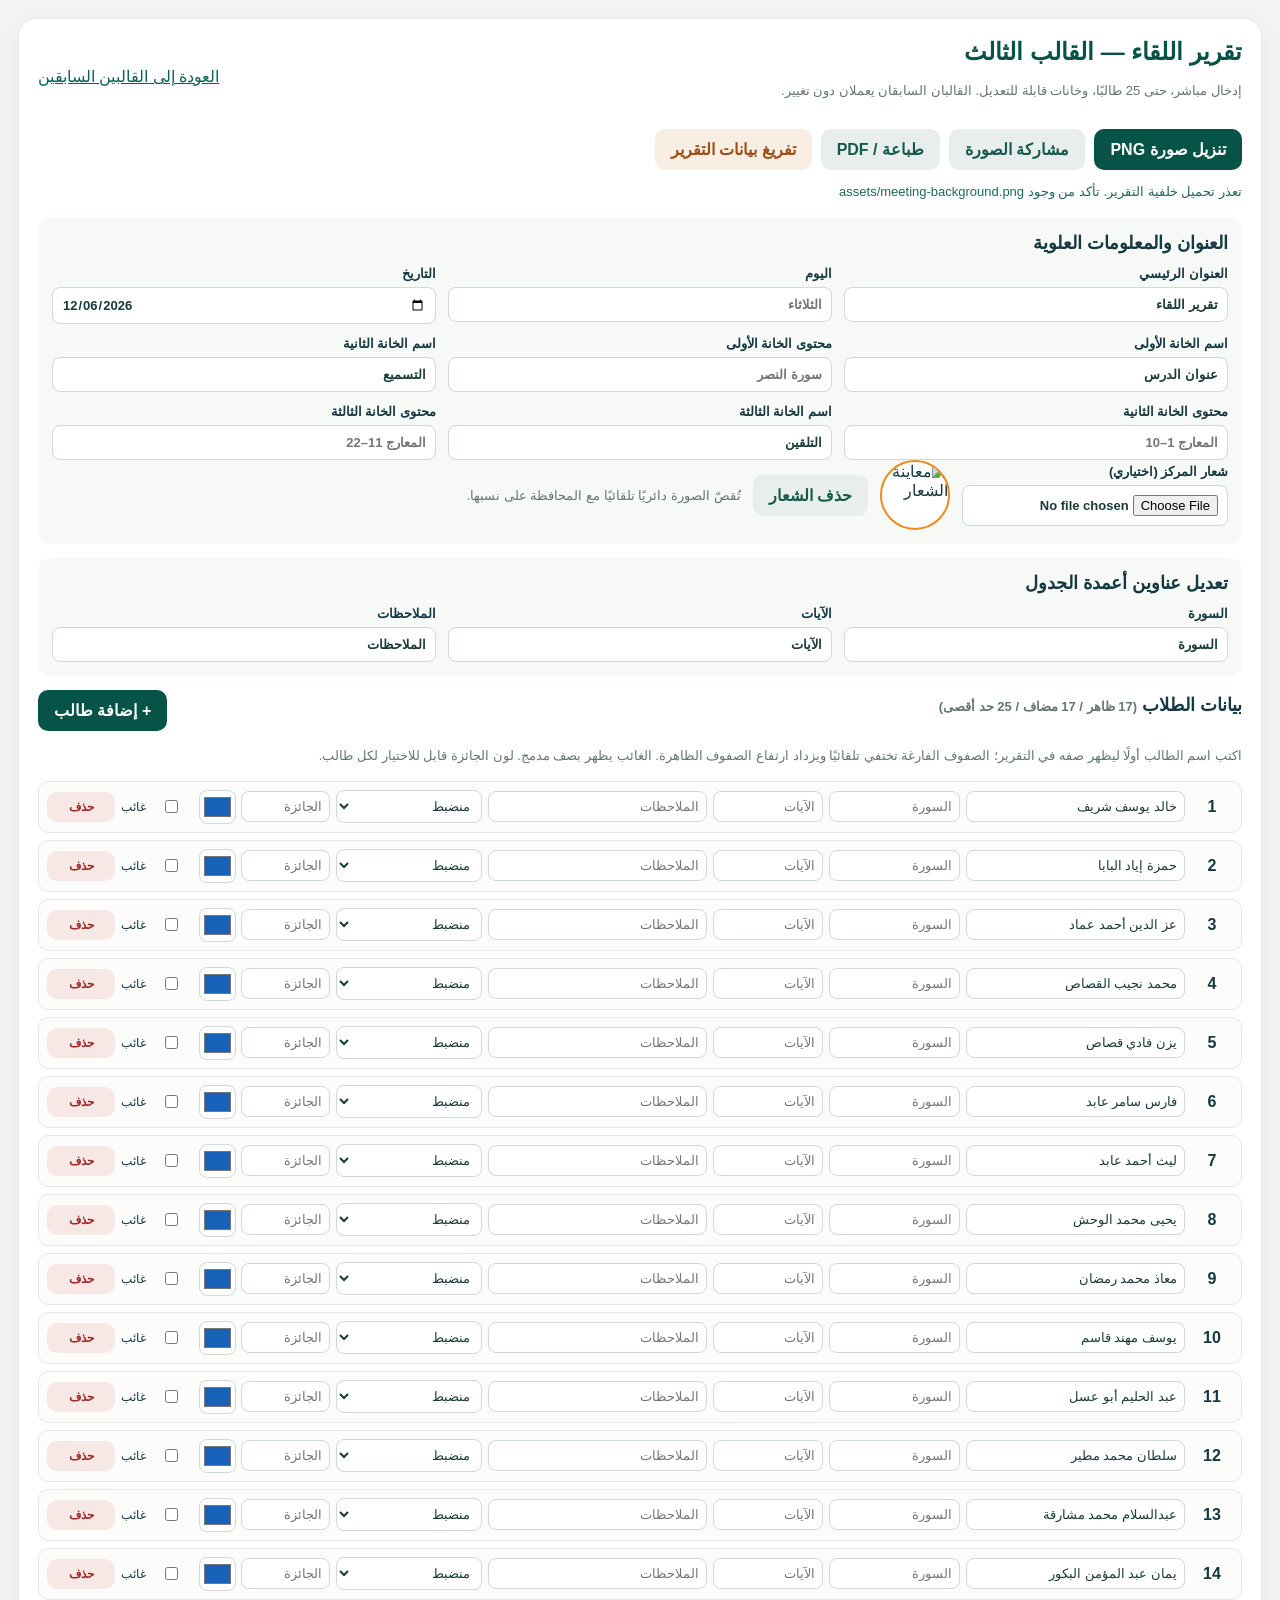
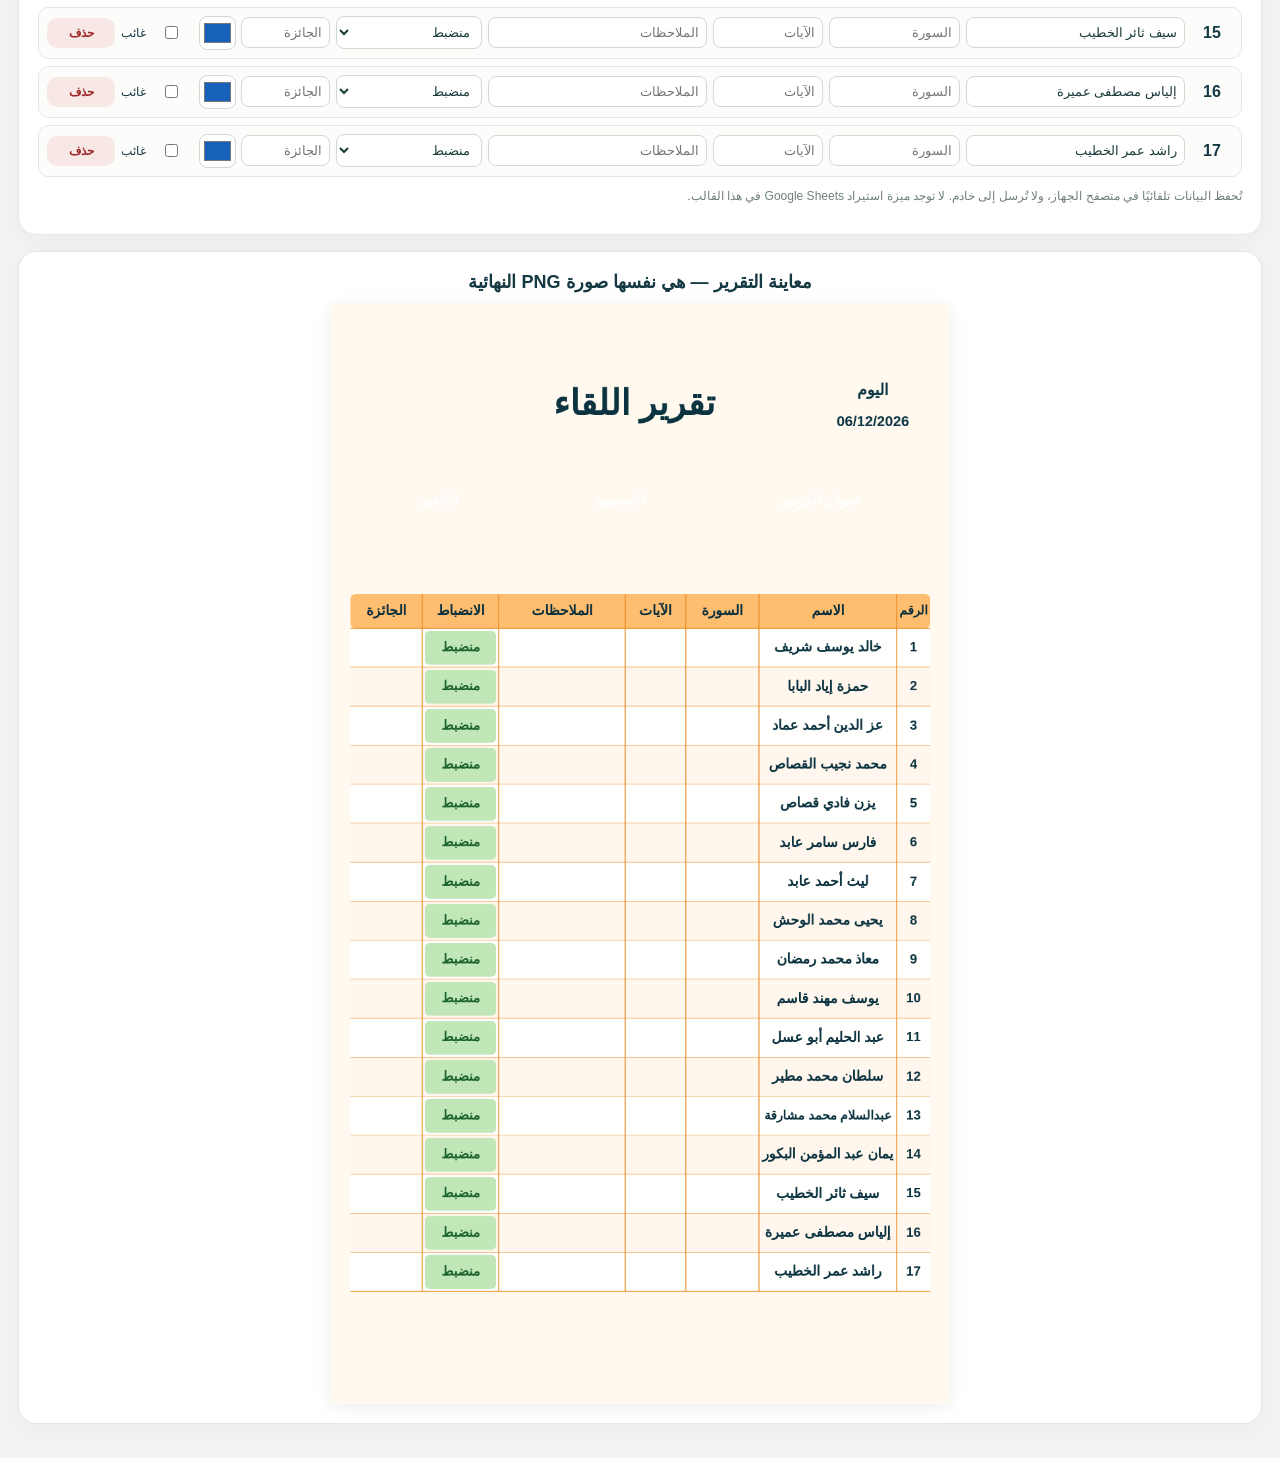
==== meeting.html @ 938201ce "Add files via upload" ====
<!doctype html>
<html lang="ar" dir="rtl">
<head>
<meta charset="utf-8">
<meta name="viewport" content="width=device-width,initial-scale=1">
<title>تقرير اللقاء — قالب شعبة الكرام البررة</title>
<style>
:root{--ink:#0c3541;--orange:#f78112;--soft:#fff7ed;--line:#e7ddcf}
*{box-sizing:border-box}body{margin:0;background:#f3f4f2;color:#153943;font-family:Tahoma,Arial,sans-serif}button,input,select{font:inherit}button{cursor:pointer;border:0;border-radius:10px;padding:11px 16px;background:#075347;color:white;font-weight:700}button.secondary{background:#e7eeeb;color:#15594c}button.warn{background:#f8eee4;color:#9c4e14}a{color:#086454}.shell{max-width:1320px;margin:auto;padding:18px}.panel{background:#fff;border:1px solid #e2e8e4;border-radius:18px;padding:19px;margin-bottom:16px;box-shadow:0 5px 25px #1833280a}.topline{display:flex;align-items:center;justify-content:space-between;gap:10px;flex-wrap:wrap}.topline h1{margin:0;color:#075347}.subtle{color:#63766f;font-size:13px;line-height:1.8}.actions{display:flex;gap:9px;flex-wrap:wrap;margin:14px 0}.fields{display:grid;grid-template-columns:repeat(3,minmax(0,1fr));gap:12px;margin-top:12px}.field{display:flex;flex-direction:column;gap:6px;font-size:13px;font-weight:700}.field input,.field select,.editing input,.editing select{border:1px solid #cddbd3;border-radius:8px;background:#fff;color:#193b39;padding:9px;width:100%;min-width:0}.head-controls{background:#f6f9f6;border-radius:13px;padding:14px;margin:14px 0}.head-controls h2,.students h2,.preview h2{font-size:18px;margin:0 0 10px}.label-edit{display:grid;grid-template-columns:1fr 1fr;gap:8px}.logo-preview{width:70px;height:70px;object-fit:cover;border-radius:50%;border:2px solid #ed8b1e;background:#fff}.logo-options{display:flex;align-items:center;gap:12px;flex-wrap:wrap}.students{margin-top:12px}.students-head{display:flex;align-items:center;justify-content:space-between;gap:10px;flex-wrap:wrap}.rows{display:grid;gap:7px}.editing{display:grid;grid-template-columns:42px minmax(130px,1.5fr) minmax(90px,.9fr) minmax(80px,.75fr) minmax(160px,1.5fr) minmax(100px,1fr) minmax(100px,.9fr) 72px 68px;gap:6px;align-items:center;padding:8px;border:1px solid #e5e9e5;border-radius:10px;background:#fcfdfb}.editing .num{font-weight:700;text-align:center}.editing input,.editing select{font-size:13px;padding:7px}.editing .gone{display:flex;gap:3px;align-items:center;font-size:12px;white-space:nowrap}.editing .remove{background:#f7e7e5;color:#9d2929;padding:8px 4px;font-size:12px}.editing.absent{background:#fff0ed}.labels{color:#6d8078;background:#f1f5f2;font-size:12px;font-weight:700}.prize{display:flex;gap:5px;align-items:center}.prize input[type=color]{width:37px;height:34px;padding:2px;flex:none}.preview{text-align:center}.preview canvas{width:min(100%,620px);height:auto;display:block;margin:auto;border-radius:7px;box-shadow:0 3px 18px #00000012}.status{font-size:13px;color:#206855;min-height:20px}.footer{font-size:12px;color:#708078}.editing input:disabled,.editing select:disabled{opacity:.48}
@media(max-width:1000px){.editing{grid-template-columns:32px repeat(3,minmax(0,1fr));}.editing>*{min-width:0}.labels{display:none}.rows{grid-template-columns:1fr 1fr}.editing{display:flex;flex-wrap:wrap}.editing .num{width:25px}.editing>input,.editing>select,.editing>.prize{flex:1 1 130px}.editing .gone,.editing .remove{flex:none}.editing .prize input[type=text]{min-width:40px}}
@media(max-width:660px){.shell{padding:9px}.panel{padding:12px}.fields,.label-edit,.rows{grid-template-columns:1fr}.topline h1{font-size:21px}.editing{padding:8px}}
@media print{@page{size:portrait;margin:0}body{background:white}.panel{display:none}.panel.preview{display:block;margin:0;padding:0;border:0;box-shadow:none}.preview h2,.footer{display:none}.shell{padding:0;max-width:none}.preview canvas{width:100%;height:auto;box-shadow:none;border-radius:0;max-height:100vh;object-fit:contain}}
</style>
</head>
<body>
<main class="shell">
<section class="panel">
  <div class="topline"><div><h1>تقرير اللقاء — القالب الثالث</h1><p class="subtle">إدخال مباشر، حتى 25 طالبًا، وخانات قابلة للتعديل. القالبان السابقان يعملان دون تغيير.</p></div><a href="index.html">العودة إلى القالبين السابقين</a></div>
  <div class="actions"><button id="download">تنزيل صورة PNG</button><button id="share" class="secondary">مشاركة الصورة</button><button id="print" class="secondary">طباعة / PDF</button><button id="reset" class="warn">تفريغ بيانات التقرير</button></div>
  <p id="message" class="status" aria-live="polite"></p>
  <div class="head-controls"><h2>العنوان والمعلومات العلوية</h2>
    <div class="fields">
      <label class="field">العنوان الرئيسي<input id="title" value="تقرير اللقاء" maxlength="45"></label>
      <label class="field">اليوم<input id="day" placeholder="الثلاثاء" maxlength="20"></label>
      <label class="field">التاريخ<input id="date" type="date"></label>
      <label class="field">اسم الخانة الأولى<input id="label1" value="عنوان الدرس"></label>
      <label class="field">محتوى الخانة الأولى<input id="value1" placeholder="سورة النصر"></label>
      <label class="field">اسم الخانة الثانية<input id="label2" value="التسميع"></label>
      <label class="field">محتوى الخانة الثانية<input id="value2" placeholder="المعارج 1–10"></label>
      <label class="field">اسم الخانة الثالثة<input id="label3" value="التلقين"></label>
      <label class="field">محتوى الخانة الثالثة<input id="value3" placeholder="المعارج 11–22"></label>
    </div>
    <div class="logo-options"><label class="field">شعار المركز (اختياري)<input id="logoFile" type="file" accept="image/png,image/jpeg,image/webp"></label><img class="logo-preview" id="logoPreview" alt="معاينة الشعار"><button class="secondary" id="removeLogo">حذف الشعار</button><span class="subtle">تُقصّ الصورة دائريًا تلقائيًا مع المحافظة على نسبها.</span></div>
  </div>
  <div class="head-controls"><h2>تعديل عناوين أعمدة الجدول</h2>
    <div class="fields"><label class="field">السورة<input id="headSurah" value="السورة"></label><label class="field">الآيات<input id="headVerses" value="الآيات"></label><label class="field">الملاحظات<input id="headNotes" value="الملاحظات"></label></div>
  </div>
  <div class="students"><div class="students-head"><h2>بيانات الطلاب <span id="counter" class="subtle"></span></h2><button id="addStudent">+ إضافة طالب</button></div>
  <p class="subtle">اكتب اسم الطالب أولًا ليظهر صفه في التقرير؛ الصفوف الفارغة تختفي تلقائيًا ويزداد ارتفاع الصفوف الظاهرة. الغائب يظهر بصف مدمج. لون الجائزة قابل للاختيار لكل طالب.</p>
  <div class="rows" id="rows"></div></div>
  <p class="footer">تُحفظ البيانات تلقائيًا في متصفح الجهاز، ولا تُرسل إلى خادم. لا توجد ميزة استيراد Google Sheets في هذا القالب.</p>
</section>
<section class="panel preview"><h2>معاينة التقرير — هي نفسها صورة PNG النهائية</h2><canvas id="report" width="941" height="1672" aria-label="معاينة تقرير اللقاء"></canvas></section>
</main>
<script>
(()=>{'use strict';
const $=id=>document.getElementById(id),canvas=$('report'),ctx=canvas.getContext('2d');
const STORAGE='fatima-hoffaz:meeting-v1';const MAX=25;
const img=new Image();img.src='assets/meeting-background.png';
const defaults=()=>({title:'تقرير اللقاء',day:'',date:new Date().toLocaleDateString('en-CA',{timeZone:'Asia/Amman'}),label1:'عنوان الدرس',value1:'',label2:'التسميع',value2:'',label3:'التلقين',value3:'',headSurah:'السورة',headVerses:'الآيات',headNotes:'الملاحظات',logo:null,students:[]});
let state=defaults(),logoImg=null,painting=0;
const blank=()=>({name:'',surah:'',verses:'',notes:'',discipline:'good',award:'',awardColor:'#1761b9',absent:false});
try{const saved=JSON.parse(localStorage.getItem(STORAGE)||'null');if(saved&&typeof saved==='object')state={...state,...saved,students:Array.isArray(saved.students)?saved.students.slice(0,MAX).map(s=>({...blank(),...s})):[]}}catch(e){}
function message(s){$('message').textContent=s}
function save(){try{localStorage.setItem(STORAGE,JSON.stringify(state))}catch(e){message('المساحة المحلية ممتلئة؛ قد لا تُحفظ الصورة أو البيانات.')}}
function field(name){return String(state[name]||'')}
const topIds=['title','day','date','label1','value1','label2','value2','label3','value3','headSurah','headVerses','headNotes'];
for(const id of topIds){$(id).value=field(id);$(id).addEventListener('input',()=>{state[id]=$(id).value;save();render()})}
function count(){const filled=state.students.filter(s=>s.name.trim()).length;$('counter').textContent=`(${filled} ظاهر / ${state.students.length} مضاف / 25 حد أقصى)`;$('addStudent').disabled=state.students.length>=MAX}
function node(tag,cls='',value){const x=document.createElement(tag);if(cls)x.className=cls;if(value!==undefined)x.textContent=value;return x}
function input(s,key,placeholder){const x=node('input');x.type='text';x.placeholder=placeholder;x.value=s[key]||'';x.setAttribute('aria-label',placeholder);x.addEventListener('input',()=>{s[key]=x.value;save();count();render()});return x}
function buildRows(){const parent=$('rows');parent.replaceChildren();state.students.forEach((s,i)=>{const row=node('div','editing'+(s.absent?' absent':''));row.append(node('span','num',String(i+1)));
 const name=input(s,'name','اسم الطالب');const surah=input(s,'surah','السورة');const verses=input(s,'verses','الآيات');const notes=input(s,'notes','الملاحظات');
 const dis=node('select');[['good','منضبط'],['bad','غير منضبط']].forEach(([v,t])=>{const o=new Option(t,v);dis.add(o)});dis.value=s.discipline;dis.addEventListener('change',()=>{s.discipline=dis.value;save();render()});
 const prize=node('div','prize');const prizeText=input(s,'award','الجائزة');const color=node('input');color.type='color';color.value=/^#[0-9a-f]{6}$/i.test(s.awardColor)?s.awardColor:'#1761b9';color.title='لون خانة الجائزة';color.addEventListener('input',()=>{s.awardColor=color.value;save();render()});prize.append(prizeText,color);
 const absent=node('label','gone');const cb=node('input');cb.type='checkbox';cb.checked=!!s.absent;cb.addEventListener('change',()=>{s.absent=cb.checked;row.classList.toggle('absent',s.absent);[surah,verses,notes,dis,prizeText,color].forEach(el=>el.disabled=s.absent);save();render()});absent.append(cb,document.createTextNode('غائب'));
 const del=node('button','remove','حذف');del.type='button';del.addEventListener('click',()=>{state.students.splice(i,1);save();buildRows();render()});
 [surah,verses,notes,dis,prizeText,color].forEach(el=>el.disabled=!!s.absent);
 row.append(name,surah,verses,notes,dis,prize,absent,del);parent.append(row)});count()}
$('addStudent').addEventListener('click',()=>{if(state.students.length>=MAX)return;state.students.push(blank());save();buildRows();render();const inputs=$('rows').querySelectorAll('.editing');inputs[inputs.length-1]?.querySelector('input')?.focus()});
$('reset').addEventListener('click',()=>{if(!confirm('تفريغ بيانات التقرير الحالي والأسماء؟'))return;state=defaults();logoImg=null;topIds.forEach(id=>$(id).value=field(id));$('logoFile').value='';$('logoPreview').removeAttribute('src');save();buildRows();render();message('تم تفريغ بيانات التقرير.')});
function clamp(v,a,b){return Math.min(b,Math.max(a,v))}
function text(t,x,y,max,font=24,color='#0d3542',weight='700',align='center'){t=String(t??'');ctx.font=`${weight} ${font}px Tahoma, Arial, sans-serif`;ctx.fillStyle=color;ctx.textAlign=align;ctx.textBaseline='middle';let n=font;while(ctx.measureText(t).width>max&&n>10){n--;ctx.font=`${weight} ${n}px Tahoma, Arial, sans-serif`;}ctx.fillText(t,x,y,max)}
function rounded(x,y,w,h,r,fill,stroke,line=1){ctx.beginPath();ctx.roundRect(x,y,w,h,r);ctx.fillStyle=fill;ctx.fill();if(stroke){ctx.strokeStyle=stroke;ctx.lineWidth=line;ctx.stroke()}}
async function loadLogo(data){if(!data)return null;return await new Promise(resolve=>{const im=new Image();im.onload=()=>resolve(im);im.onerror=()=>resolve(null);im.src=data})}
function logoCrop(im){if(!im)return;const cx=113,cy=151,rad=77;ctx.save();ctx.beginPath();ctx.arc(cx,cy,rad,0,2*Math.PI);ctx.clip();const scale=Math.max(rad*2/im.width,rad*2/im.height),w=im.width*scale,h=im.height*scale;ctx.drawImage(im,cx-w/2,cy-h/2,w,h);ctx.restore()}
function drawHeading(){ctx.fillStyle='#0d3542';text(state.title||'تقرير اللقاء',462,155,410,53,'#0c3440','900');
 const d=state.date?state.date.split('-').reverse().join('/'):'';
 text(state.day||'اليوم',824,133,155,24,'#0d3542');text(d,824,181,177,22,'#0d3542');
 const infos=[{x:595,w:298,k:'label1',v:'value1'},{x:310,w:262,k:'label2',v:'value2'},{x:31,w:261,k:'label3',v:'value3'}];
 infos.forEach(({x,w,k,v})=>{text(state[k],x+w/2,301,w-26,23,'#ffffff');text(state[v],x+w/2,359,w-22,24,'#0e3542')});logoCrop(logoImg)
}
function drawTable(){const students=state.students.filter(s=>s.name.trim()).slice(0,MAX);const n=students.length;
 const x=31,right=911,top=442,bottom=1501;const width=right-x,headH=52;
 // RTL: number, name, surah, verses, notes, discipline, prize
 const widths=[51,209,111,92,192,116,109];const cols=['الرقم','الاسم',state.headSurah||'السورة',state.headVerses||'الآيات',state.headNotes||'الملاحظات','الانضباط','الجائزة'];
 let xx=right;const edges=[right];widths.forEach(w=>{xx-=w;edges.push(xx)});
 ctx.fillStyle='#fff9ef';ctx.fillRect(x,top,width,headH);rounded(x,top,width,headH,8,'#ffbd70');
 for(let j=0;j<7;j++){const center=(edges[j]+edges[j+1])/2;text(cols[j],center,top+headH/2,widths[j]-8,21,'#082e3d','800')}
 const totalH=bottom-top-headH;const rowH=n?Math.min(92,totalH/n):0;const startY=top+headH;
 // Blank remaining area remains visually clean when fewer students.
 for(let i=0;i<n;i++){const s=students[i],yy=startY+i*rowH;ctx.fillStyle=i%2?'rgba(255,248,237,.92)':'rgba(255,255,255,.93)';ctx.fillRect(x,yy,width,rowH);
 const mid=yy+rowH/2; if(s.absent){rounded(x+2,yy+2,width-widths[0]-5,rowH-4,6,'#ffe1d9','#efad98',1);text('غائب',x+(width-widths[0])/2,mid,width-widths[0]-20,clamp(rowH*.54,19,32),'#a32320','800');text(i+1,right-widths[0]/2,mid,widths[0]-8,21);}
 else{
 const values=[String(i+1),s.name,s.surah,s.verses,s.notes,s.discipline==='bad'?'غير منضبط':'منضبط',s.award];
 for(let j=0;j<7;j++){const cx=(edges[j]+edges[j+1])/2;let fill=null,fg='#0b3340',sz=j===1?21:20;
 if(j===5){fill=s.discipline==='bad'?'#ffd4d1':'#c1e6b8';fg=s.discipline==='bad'?'#9c2025':'#1b632d'}
 if(j===6&&s.award.trim()){fill=s.awardColor||'#1761b9';fg='#ffffff'}
 if(fill)rounded(edges[j+1]+4,yy+4,widths[j]-8,rowH-8,7,fill);
 if(j===4&&String(values[j]).length>26){const str=String(values[j]),half=Math.ceil(str.length/2);text(str.slice(0,half),cx,mid-9,widths[j]-9,15,fg);text(str.slice(half),cx,mid+10,widths[j]-9,15,fg)}
 else text(values[j],cx,mid,widths[j]-8,sz,fg,j===1?'700':'600');
 }}
 ctx.strokeStyle='#ee8b27';ctx.lineWidth=1.3;ctx.beginPath();ctx.moveTo(x,yy+rowH);ctx.lineTo(right,yy+rowH);ctx.stroke();
 }
 ctx.strokeStyle='#ed8b23';ctx.lineWidth=1.4;ctx.beginPath();for(const xx of edges.slice(1,-1)){ctx.moveTo(xx,top);ctx.lineTo(xx,startY+n*rowH||top+headH)}ctx.moveTo(x,top+headH);ctx.lineTo(right,top+headH);ctx.stroke();
 if(!n)text('أضف أسماء الطلاب لتظهر هنا',471,640,650,30,'#8a988f','500');
}
function render(){const version=++painting;ctx.clearRect(0,0,941,1672);if(img.complete&&img.naturalWidth)ctx.drawImage(img,0,0,941,1672);else{ctx.fillStyle='#fff9f0';ctx.fillRect(0,0,941,1672)}drawHeading();drawTable()}
img.onload=render;img.onerror=()=>message('تعذر تحميل خلفية التقرير. تأكد من وجود assets/meeting-background.png');
async function setLogo(data){state.logo=data;logoImg=await loadLogo(data);$('logoPreview').src=data||'';if(!data)$('logoPreview').removeAttribute('src');save();render()}
$('logoFile').addEventListener('change',async e=>{const file=e.target.files?.[0];if(!file)return;if(file.size>8*1024*1024){message('اختر شعارًا أقل من 8 ميغابايت');return}const reader=new FileReader();reader.onload=async()=>{const im=await loadLogo(reader.result);if(!im){message('تعذر قراءة الصورة');return}const c=document.createElement('canvas');c.width=c.height=360;const q=c.getContext('2d');const sc=Math.max(360/im.width,360/im.height);q.drawImage(im,(360-im.width*sc)/2,(360-im.height*sc)/2,im.width*sc,im.height*sc);await setLogo(c.toDataURL('image/jpeg',.86));message('تمت إضافة الشعار وقصه ليتناسب مع الدائرة.')};reader.readAsDataURL(file)});
$('removeLogo').addEventListener('click',()=>{$('logoFile').value='';setLogo(null)});
function blob(){return new Promise((resolve,reject)=>canvas.toBlob(b=>b?resolve(b):reject(new Error('فشل إنشاء PNG')),'image/png'))}
function filename(){return 'تقرير-اللقاء-'+(state.date||'بدون-تاريخ')+'.png'}
function downloadFile(b){const u=URL.createObjectURL(b),a=document.createElement('a');a.href=u;a.download=filename();document.body.append(a);a.click();a.remove();setTimeout(()=>URL.revokeObjectURL(u),30000)}
$('download').addEventListener('click',async()=>{try{if(!img.complete||!img.naturalWidth)throw Error('الخلفية لم تُحمّل بعد');render();downloadFile(await blob());message('تم تجهيز صورة PNG.')}catch(e){message(e.message)}});
$('share').addEventListener('click',async()=>{try{render();const b=await blob(),file=new File([b],filename(),{type:'image/png'});if(navigator.canShare?.({files:[file]}))await navigator.share({files:[file],title:'تقرير اللقاء'});else downloadFile(b)}catch(e){if(e.name!=='AbortError')message(e.message)}});
$('print').addEventListener('click',()=>window.print());
if(state.logo){loadLogo(state.logo).then(im=>{logoImg=im;if(im)$('logoPreview').src=state.logo;render()})}
if(!state.students.length){const seed=['خالد يوسف شريف','حمزة إياد البابا','عز الدين أحمد عماد','محمد نجيب القصاص','يزن فادي قصاص','فارس سامر عابد','ليث أحمد عابد','يحيى محمد الوحش','معاذ محمد رمضان','يوسف مهند قاسم','عبد الحليم أبو عسل','سلطان محمد مطير','عبدالسلام محمد مشارقة','يمان عبد المؤمن البكور','سيف ثائر الخطيب','إلياس مصطفى عميرة','راشد عمر الخطيب'];state.students=seed.map(name=>({...blank(),name}))}
buildRows();render();
})();
</script>
</body>
</html>
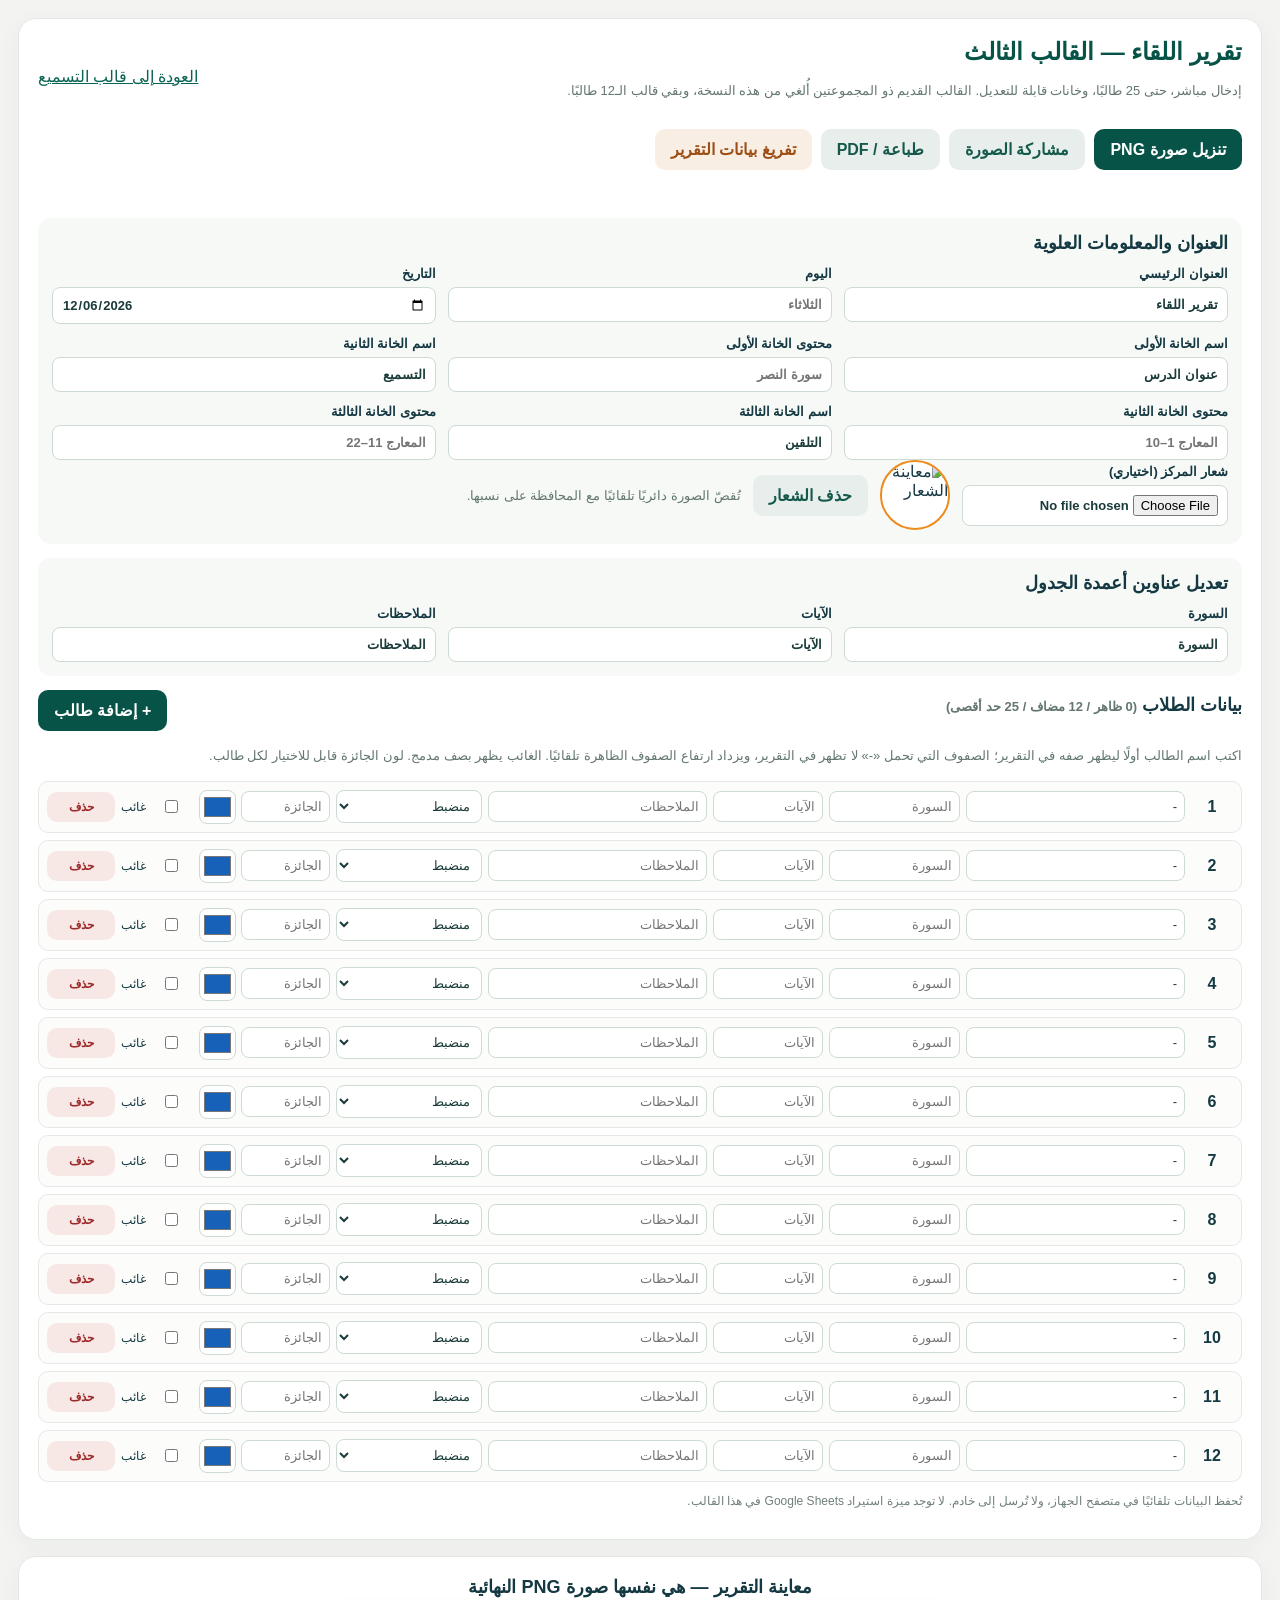
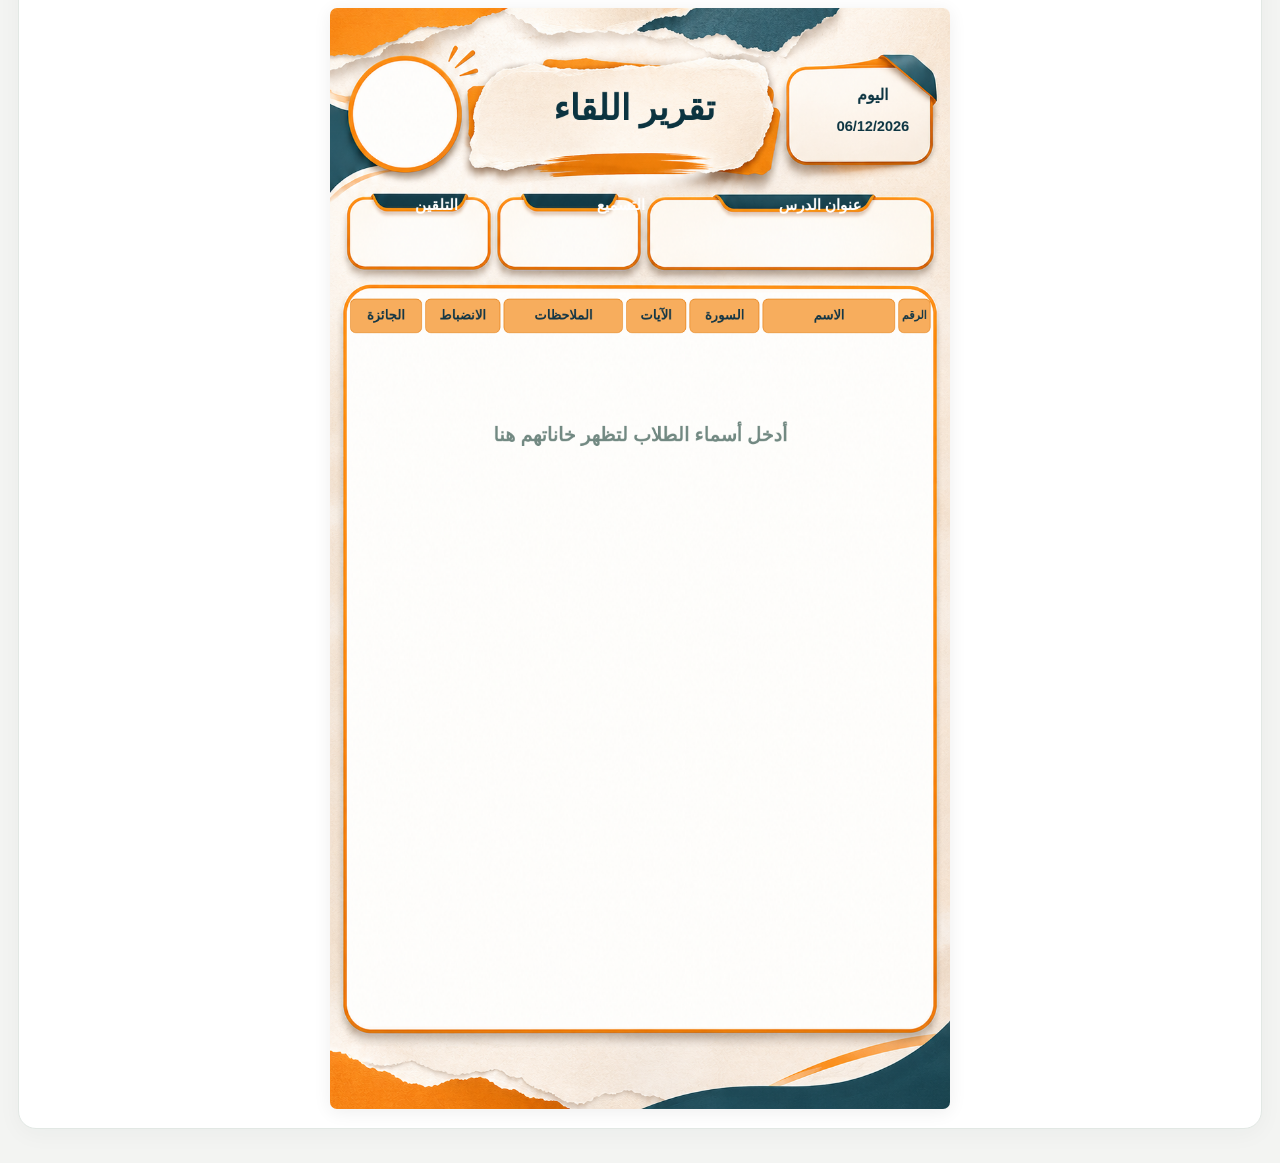
==== commit 5cf9399c: "Redesign meeting report as separate cards; fix backgrounds and remove classic template" ====
--- a/meeting.html
+++ b/meeting.html
@@ -3,6 +3,8 @@
 <head>
 <meta charset="utf-8">
 <meta name="viewport" content="width=device-width,initial-scale=1">
+<link rel="manifest" href="./manifest.webmanifest">
+<meta name="theme-color" content="#104C39">
 <title>تقرير اللقاء — قالب شعبة الكرام البررة</title>
 <style>
 :root{--ink:#0c3541;--orange:#f78112;--soft:#fff7ed;--line:#e7ddcf}
@@ -15,7 +17,7 @@
 <body>
 <main class="shell">
 <section class="panel">
-  <div class="topline"><div><h1>تقرير اللقاء — القالب الثالث</h1><p class="subtle">إدخال مباشر، حتى 25 طالبًا، وخانات قابلة للتعديل. القالبان السابقان يعملان دون تغيير.</p></div><a href="index.html">العودة إلى القالبين السابقين</a></div>
+  <div class="topline"><div><h1>تقرير اللقاء — القالب الثالث</h1><p class="subtle">إدخال مباشر، حتى 25 طالبًا، وخانات قابلة للتعديل. القالب القديم ذو المجموعتين أُلغي من هذه النسخة، وبقي قالب الـ12 طالبًا.</p></div><a href="index.html">العودة إلى قالب التسميع</a></div>
   <div class="actions"><button id="download">تنزيل صورة PNG</button><button id="share" class="secondary">مشاركة الصورة</button><button id="print" class="secondary">طباعة / PDF</button><button id="reset" class="warn">تفريغ بيانات التقرير</button></div>
   <p id="message" class="status" aria-live="polite"></p>
   <div class="head-controls"><h2>العنوان والمعلومات العلوية</h2>
@@ -36,7 +38,7 @@
     <div class="fields"><label class="field">السورة<input id="headSurah" value="السورة"></label><label class="field">الآيات<input id="headVerses" value="الآيات"></label><label class="field">الملاحظات<input id="headNotes" value="الملاحظات"></label></div>
   </div>
   <div class="students"><div class="students-head"><h2>بيانات الطلاب <span id="counter" class="subtle"></span></h2><button id="addStudent">+ إضافة طالب</button></div>
-  <p class="subtle">اكتب اسم الطالب أولًا ليظهر صفه في التقرير؛ الصفوف الفارغة تختفي تلقائيًا ويزداد ارتفاع الصفوف الظاهرة. الغائب يظهر بصف مدمج. لون الجائزة قابل للاختيار لكل طالب.</p>
+  <p class="subtle">اكتب اسم الطالب أولًا ليظهر صفه في التقرير؛ الصفوف التي تحمل «-» لا تظهر في التقرير، ويزداد ارتفاع الصفوف الظاهرة تلقائيًا. الغائب يظهر بصف مدمج. لون الجائزة قابل للاختيار لكل طالب.</p>
   <div class="rows" id="rows"></div></div>
   <p class="footer">تُحفظ البيانات تلقائيًا في متصفح الجهاز، ولا تُرسل إلى خادم. لا توجد ميزة استيراد Google Sheets في هذا القالب.</p>
 </section>
@@ -45,18 +47,18 @@
 <script>
 (()=>{'use strict';
 const $=id=>document.getElementById(id),canvas=$('report'),ctx=canvas.getContext('2d');
-const STORAGE='fatima-hoffaz:meeting-v1';const MAX=25;
-const img=new Image();img.src='assets/meeting-background.png';
+const STORAGE='fatima-hoffaz:meeting-v2';const MAX=25;
+const img=new Image();img.src='./meeting-background.png';
 const defaults=()=>({title:'تقرير اللقاء',day:'',date:new Date().toLocaleDateString('en-CA',{timeZone:'Asia/Amman'}),label1:'عنوان الدرس',value1:'',label2:'التسميع',value2:'',label3:'التلقين',value3:'',headSurah:'السورة',headVerses:'الآيات',headNotes:'الملاحظات',logo:null,students:[]});
 let state=defaults(),logoImg=null,painting=0;
-const blank=()=>({name:'',surah:'',verses:'',notes:'',discipline:'good',award:'',awardColor:'#1761b9',absent:false});
+const blank=()=>({name:'-',surah:'',verses:'',notes:'',discipline:'good',award:'',awardColor:'#1761b9',absent:false});
 try{const saved=JSON.parse(localStorage.getItem(STORAGE)||'null');if(saved&&typeof saved==='object')state={...state,...saved,students:Array.isArray(saved.students)?saved.students.slice(0,MAX).map(s=>({...blank(),...s})):[]}}catch(e){}
 function message(s){$('message').textContent=s}
 function save(){try{localStorage.setItem(STORAGE,JSON.stringify(state))}catch(e){message('المساحة المحلية ممتلئة؛ قد لا تُحفظ الصورة أو البيانات.')}}
 function field(name){return String(state[name]||'')}
 const topIds=['title','day','date','label1','value1','label2','value2','label3','value3','headSurah','headVerses','headNotes'];
 for(const id of topIds){$(id).value=field(id);$(id).addEventListener('input',()=>{state[id]=$(id).value;save();render()})}
-function count(){const filled=state.students.filter(s=>s.name.trim()).length;$('counter').textContent=`(${filled} ظاهر / ${state.students.length} مضاف / 25 حد أقصى)`;$('addStudent').disabled=state.students.length>=MAX}
+function count(){const filled=state.students.filter(s=>s.name.trim()&&s.name.trim()!=='-').length;$('counter').textContent=`(${filled} ظاهر / ${state.students.length} مضاف / 25 حد أقصى)`;$('addStudent').disabled=state.students.length>=MAX}
 function node(tag,cls='',value){const x=document.createElement(tag);if(cls)x.className=cls;if(value!==undefined)x.textContent=value;return x}
 function input(s,key,placeholder){const x=node('input');x.type='text';x.placeholder=placeholder;x.value=s[key]||'';x.setAttribute('aria-label',placeholder);x.addEventListener('input',()=>{s[key]=x.value;save();count();render()});return x}
 function buildRows(){const parent=$('rows');parent.replaceChildren();state.students.forEach((s,i)=>{const row=node('div','editing'+(s.absent?' absent':''));row.append(node('span','num',String(i+1)));
@@ -80,33 +82,55 @@
  const infos=[{x:595,w:298,k:'label1',v:'value1'},{x:310,w:262,k:'label2',v:'value2'},{x:31,w:261,k:'label3',v:'value3'}];
  infos.forEach(({x,w,k,v})=>{text(state[k],x+w/2,301,w-26,23,'#ffffff');text(state[v],x+w/2,359,w-22,24,'#0e3542')});logoCrop(logoImg)
 }
-function drawTable(){const students=state.students.filter(s=>s.name.trim()).slice(0,MAX);const n=students.length;
- const x=31,right=911,top=442,bottom=1501;const width=right-x,headH=52;
- // RTL: number, name, surah, verses, notes, discipline, prize
- const widths=[51,209,111,92,192,116,109];const cols=['الرقم','الاسم',state.headSurah||'السورة',state.headVerses||'الآيات',state.headNotes||'الملاحظات','الانضباط','الجائزة'];
- let xx=right;const edges=[right];widths.forEach(w=>{xx-=w;edges.push(xx)});
- ctx.fillStyle='#fff9ef';ctx.fillRect(x,top,width,headH);rounded(x,top,width,headH,8,'#ffbd70');
- for(let j=0;j<7;j++){const center=(edges[j]+edges[j+1])/2;text(cols[j],center,top+headH/2,widths[j]-8,21,'#082e3d','800')}
- const totalH=bottom-top-headH;const rowH=n?Math.min(92,totalH/n):0;const startY=top+headH;
- // Blank remaining area remains visually clean when fewer students.
- for(let i=0;i<n;i++){const s=students[i],yy=startY+i*rowH;ctx.fillStyle=i%2?'rgba(255,248,237,.92)':'rgba(255,255,255,.93)';ctx.fillRect(x,yy,width,rowH);
- const mid=yy+rowH/2; if(s.absent){rounded(x+2,yy+2,width-widths[0]-5,rowH-4,6,'#ffe1d9','#efad98',1);text('غائب',x+(width-widths[0])/2,mid,width-widths[0]-20,clamp(rowH*.54,19,32),'#a32320','800');text(i+1,right-widths[0]/2,mid,widths[0]-8,21);}
- else{
- const values=[String(i+1),s.name,s.surah,s.verses,s.notes,s.discipline==='bad'?'غير منضبط':'منضبط',s.award];
- for(let j=0;j<7;j++){const cx=(edges[j]+edges[j+1])/2;let fill=null,fg='#0b3340',sz=j===1?21:20;
- if(j===5){fill=s.discipline==='bad'?'#ffd4d1':'#c1e6b8';fg=s.discipline==='bad'?'#9c2025':'#1b632d'}
- if(j===6&&s.award.trim()){fill=s.awardColor||'#1761b9';fg='#ffffff'}
- if(fill)rounded(edges[j+1]+4,yy+4,widths[j]-8,rowH-8,7,fill);
- if(j===4&&String(values[j]).length>26){const str=String(values[j]),half=Math.ceil(str.length/2);text(str.slice(0,half),cx,mid-9,widths[j]-9,15,fg);text(str.slice(half),cx,mid+10,widths[j]-9,15,fg)}
- else text(values[j],cx,mid,widths[j]-8,sz,fg,j===1?'700':'600');
- }}
- ctx.strokeStyle='#ee8b27';ctx.lineWidth=1.3;ctx.beginPath();ctx.moveTo(x,yy+rowH);ctx.lineTo(right,yy+rowH);ctx.stroke();
+function drawTable(){
+ const students=state.students.filter(s=>s.name.trim()&&s.name.trim()!=='-').slice(0,MAX);
+ const n=students.length;
+ const right=911,top=442,bottom=1501, gap=6, headerH=51,headerGap=10;
+ const widths=[48,200,105,90,180,113,108];
+ const labels=['الرقم','الاسم',state.headSurah||'السورة',state.headVerses||'الآيات',state.headNotes||'الملاحظات','الانضباط','الجائزة'];
+ const positions=[];let pos=right;
+ for(const w of widths){pos-=w;positions.push(pos);pos-=gap}
+ const drawCell=(x,y,w,h,fill,stroke='#E4BA83',r=7)=>{
+   rounded(x,y,w,h,Math.min(r,h/4),fill,stroke,1.05);
+ };
+ for(let j=0;j<7;j++){
+   drawCell(positions[j],top,widths[j],headerH,'#F7AD5D','#E88720',8);
+   text(labels[j],positions[j]+widths[j]/2,top+headerH/2,widths[j]-10,20,'#153746','800');
  }
- ctx.strokeStyle='#ed8b23';ctx.lineWidth=1.4;ctx.beginPath();for(const xx of edges.slice(1,-1)){ctx.moveTo(xx,top);ctx.lineTo(xx,startY+n*rowH||top+headH)}ctx.moveTo(x,top+headH);ctx.lineTo(right,top+headH);ctx.stroke();
- if(!n)text('أضف أسماء الطلاب لتظهر هنا',471,640,650,30,'#8a988f','500');
+ const startY=top+headerH+headerGap;
+ const usable=bottom-startY;
+ const rowGap=n>20?4:n>14?7:12;
+ const rowH=n?Math.min(83,(usable-(n-1)*rowGap)/n):0;
+ for(let i=0;i<n;i++){
+   const st=students[i],y=startY+i*(rowH+rowGap),mid=y+rowH/2;
+   const background=i%2===0?'#FFFBF4':'#FFF4E6';
+   drawCell(positions[0],y,widths[0],rowH,'#FCE6CD','#E6B383');
+   text(i+1,positions[0]+widths[0]/2,mid,widths[0]-8,19,'#133944','700');
+   if(st.absent){
+     const left=positions[6],w=positions[1]+widths[1]-left;
+     drawCell(left,y,w,rowH,'#F9D8D3','#DD9A95');
+     text('غائب',left+w/2,mid,w-20,Math.min(30,Math.max(19,rowH*.55)),'#A52E2D','800');
+     continue;
+   }
+   const values=[st.name,st.surah,st.verses,st.notes,st.discipline==='bad'?'غير منضبط':'منضبط',st.award];
+   for(let j=1;j<7;j++){
+     let fill=background,fg='#143B46',size=j===1?22:19;
+     if(j===1){fill='#F6E6C7';size=22}
+     if(j===5){fill=st.discipline==='bad'?'#F3C4C1':'#BFDFC6';fg=st.discipline==='bad'?'#9D2928':'#185B37';size=17}
+     if(j===6&&st.award.trim()){fill=st.awardColor||'#1761b9';fg='#FFFFFF'}
+     drawCell(positions[j],y,widths[j],rowH,fill);
+     const value=String(values[j-1]||'');
+     if(j===4&&value.length>23&&rowH>42){
+       const words=value.split(/\s+/),half=Math.ceil(words.length/2);
+       text(words.slice(0,half).join(' '),positions[j]+widths[j]/2,mid-9,widths[j]-10,15,fg);
+       text(words.slice(half).join(' '),positions[j]+widths[j]/2,mid+9,widths[j]-10,15,fg);
+     }else text(value,positions[j]+widths[j]/2,mid,widths[j]-10,Math.min(size,Math.max(13,rowH*.55)),fg,j===1?'700':'600');
+   }
+ }
+ if(!n)text('أدخل أسماء الطلاب لتظهر خاناتهم هنا',471,650,720,29,'#728982','600');
 }
 function render(){const version=++painting;ctx.clearRect(0,0,941,1672);if(img.complete&&img.naturalWidth)ctx.drawImage(img,0,0,941,1672);else{ctx.fillStyle='#fff9f0';ctx.fillRect(0,0,941,1672)}drawHeading();drawTable()}
-img.onload=render;img.onerror=()=>message('تعذر تحميل خلفية التقرير. تأكد من وجود assets/meeting-background.png');
+img.onload=render;img.onerror=()=>message('تعذر تحميل خلفية التقرير. تأكد من وجود meeting-background.png');
 async function setLogo(data){state.logo=data;logoImg=await loadLogo(data);$('logoPreview').src=data||'';if(!data)$('logoPreview').removeAttribute('src');save();render()}
 $('logoFile').addEventListener('change',async e=>{const file=e.target.files?.[0];if(!file)return;if(file.size>8*1024*1024){message('اختر شعارًا أقل من 8 ميغابايت');return}const reader=new FileReader();reader.onload=async()=>{const im=await loadLogo(reader.result);if(!im){message('تعذر قراءة الصورة');return}const c=document.createElement('canvas');c.width=c.height=360;const q=c.getContext('2d');const sc=Math.max(360/im.width,360/im.height);q.drawImage(im,(360-im.width*sc)/2,(360-im.height*sc)/2,im.width*sc,im.height*sc);await setLogo(c.toDataURL('image/jpeg',.86));message('تمت إضافة الشعار وقصه ليتناسب مع الدائرة.')};reader.readAsDataURL(file)});
 $('removeLogo').addEventListener('click',()=>{$('logoFile').value='';setLogo(null)});
@@ -117,7 +141,7 @@
 $('share').addEventListener('click',async()=>{try{render();const b=await blob(),file=new File([b],filename(),{type:'image/png'});if(navigator.canShare?.({files:[file]}))await navigator.share({files:[file],title:'تقرير اللقاء'});else downloadFile(b)}catch(e){if(e.name!=='AbortError')message(e.message)}});
 $('print').addEventListener('click',()=>window.print());
 if(state.logo){loadLogo(state.logo).then(im=>{logoImg=im;if(im)$('logoPreview').src=state.logo;render()})}
-if(!state.students.length){const seed=['خالد يوسف شريف','حمزة إياد البابا','عز الدين أحمد عماد','محمد نجيب القصاص','يزن فادي قصاص','فارس سامر عابد','ليث أحمد عابد','يحيى محمد الوحش','معاذ محمد رمضان','يوسف مهند قاسم','عبد الحليم أبو عسل','سلطان محمد مطير','عبدالسلام محمد مشارقة','يمان عبد المؤمن البكور','سيف ثائر الخطيب','إلياس مصطفى عميرة','راشد عمر الخطيب'];state.students=seed.map(name=>({...blank(),name}))}
+if(!state.students.length){state.students=Array.from({length:12},()=>blank())}
 buildRows();render();
 })();
 </script>
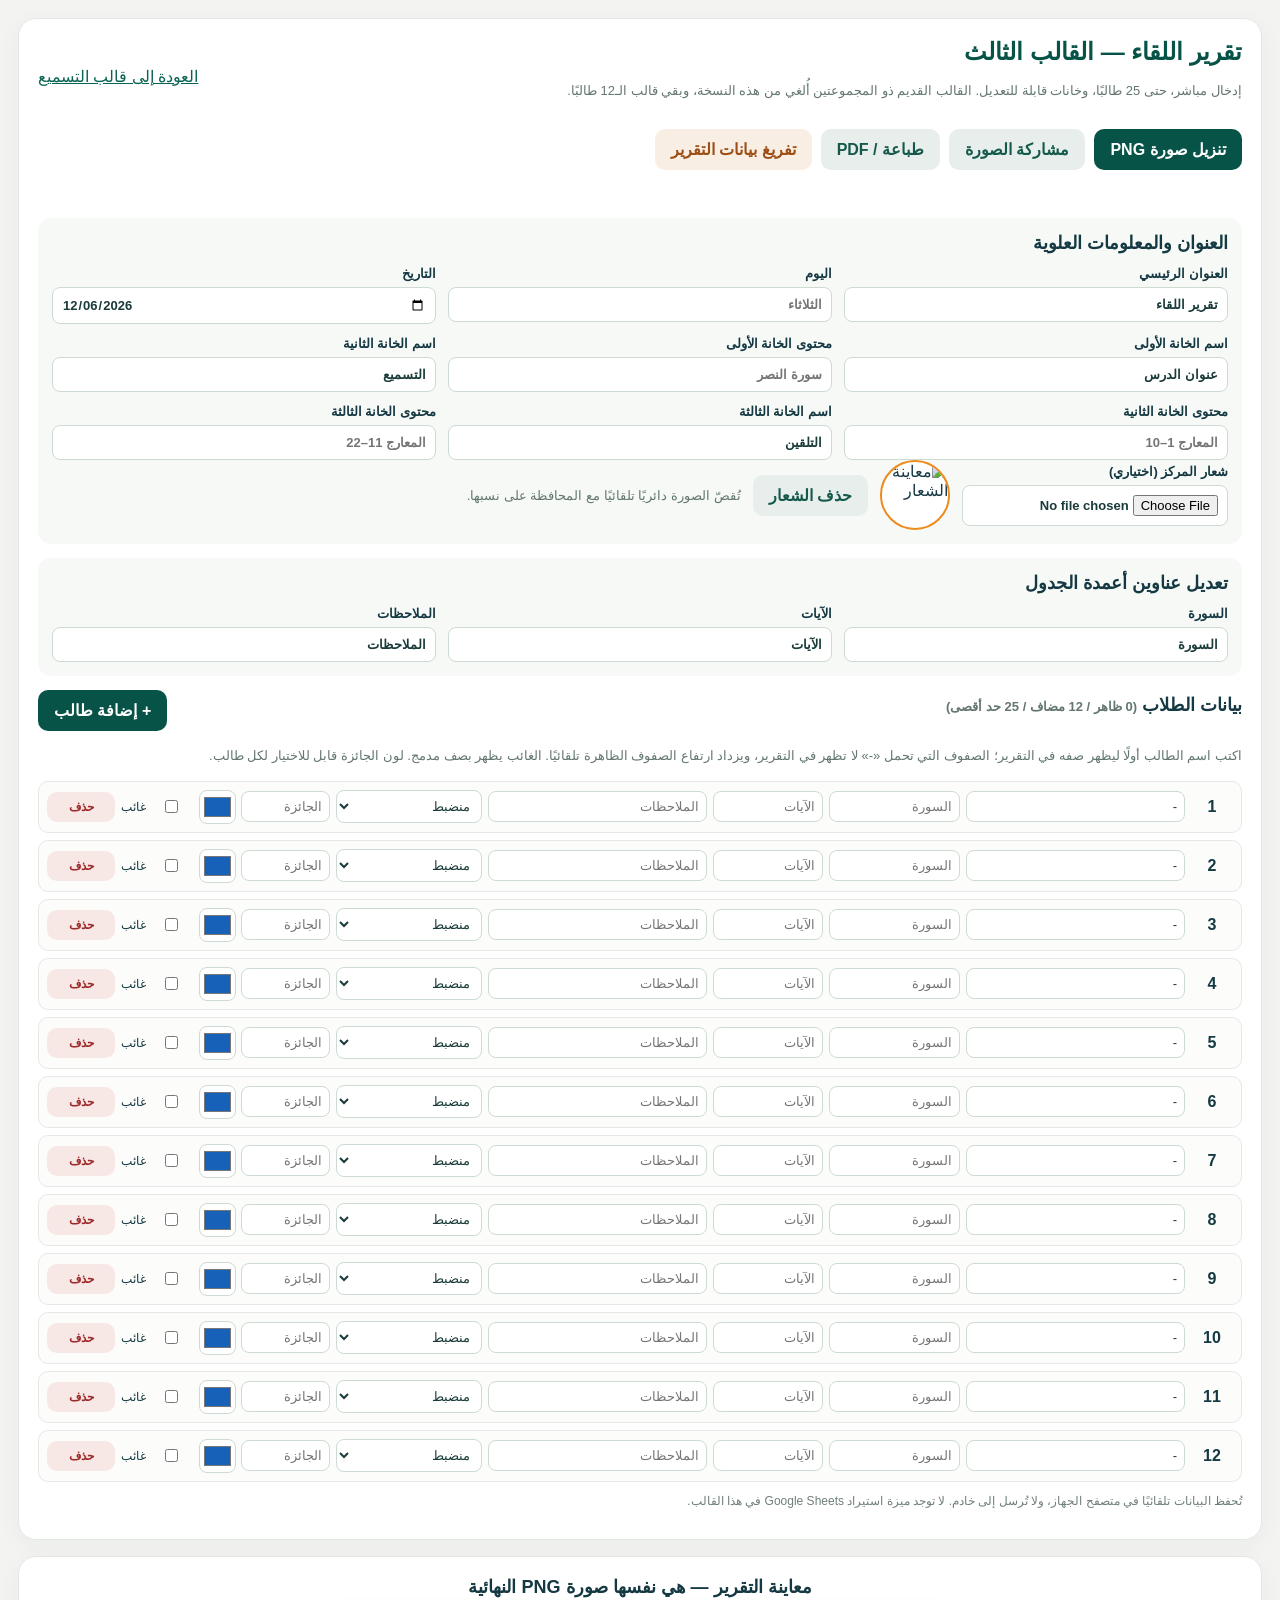
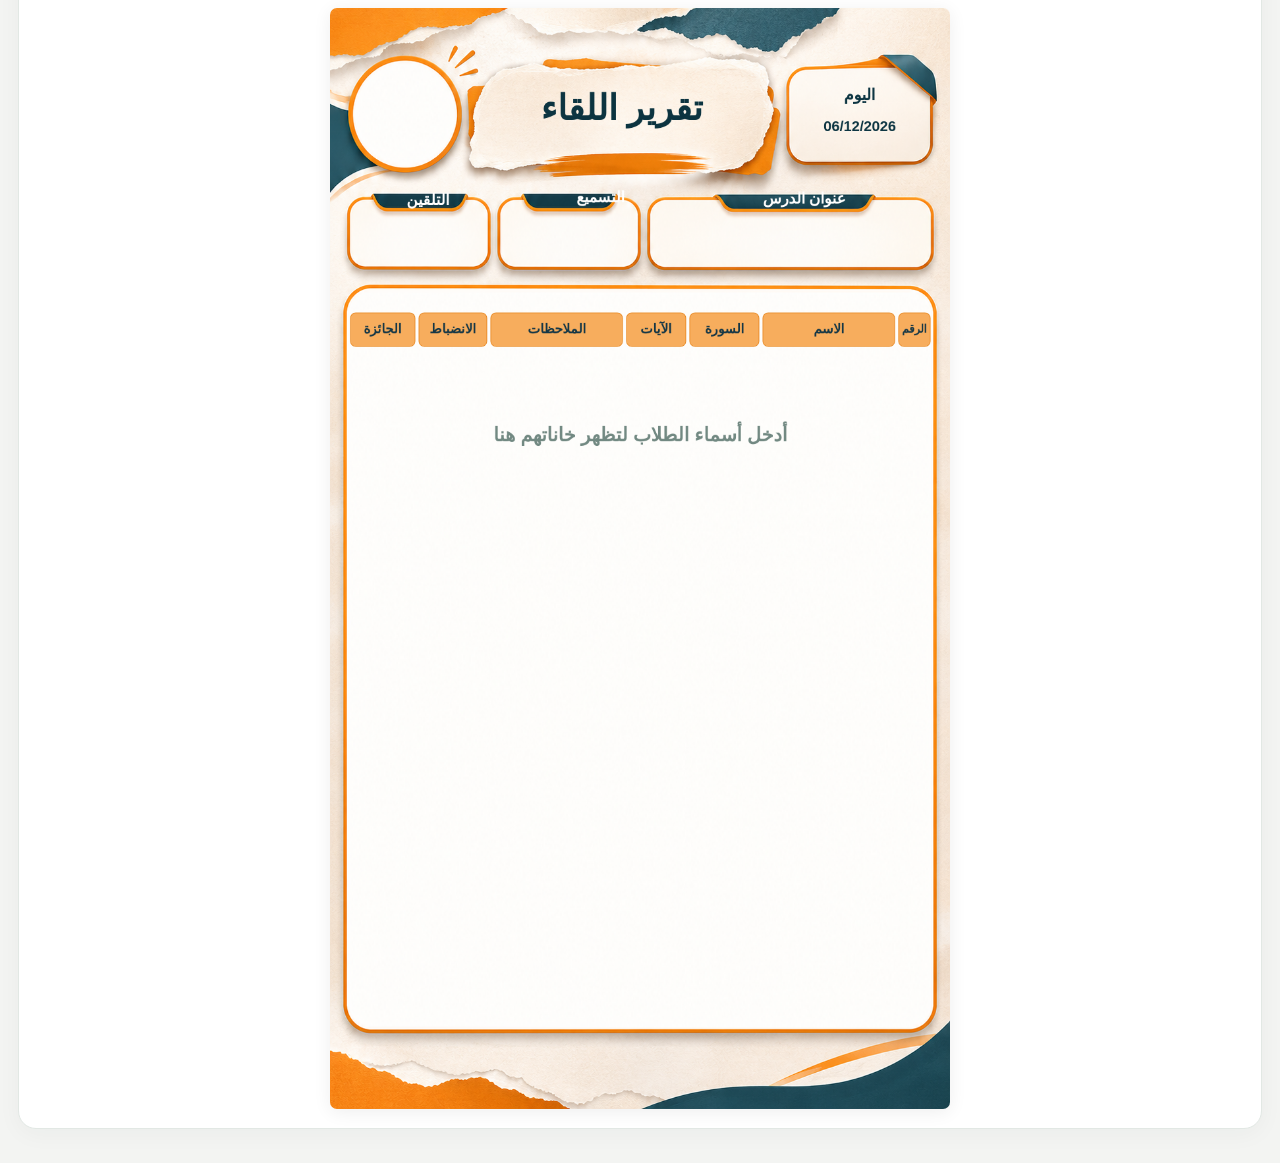
==== commit e8c57a28: "Adjust meeting report alignment, absent rows, spacing and column widths" ====
--- a/meeting.html
+++ b/meeting.html
@@ -75,18 +75,27 @@
 function text(t,x,y,max,font=24,color='#0d3542',weight='700',align='center'){t=String(t??'');ctx.font=`${weight} ${font}px Tahoma, Arial, sans-serif`;ctx.fillStyle=color;ctx.textAlign=align;ctx.textBaseline='middle';let n=font;while(ctx.measureText(t).width>max&&n>10){n--;ctx.font=`${weight} ${n}px Tahoma, Arial, sans-serif`;}ctx.fillText(t,x,y,max)}
 function rounded(x,y,w,h,r,fill,stroke,line=1){ctx.beginPath();ctx.roundRect(x,y,w,h,r);ctx.fillStyle=fill;ctx.fill();if(stroke){ctx.strokeStyle=stroke;ctx.lineWidth=line;ctx.stroke()}}
 async function loadLogo(data){if(!data)return null;return await new Promise(resolve=>{const im=new Image();im.onload=()=>resolve(im);im.onerror=()=>resolve(null);im.src=data})}
-function logoCrop(im){if(!im)return;const cx=113,cy=151,rad=77;ctx.save();ctx.beginPath();ctx.arc(cx,cy,rad,0,2*Math.PI);ctx.clip();const scale=Math.max(rad*2/im.width,rad*2/im.height),w=im.width*scale,h=im.height*scale;ctx.drawImage(im,cx-w/2,cy-h/2,w,h);ctx.restore()}
-function drawHeading(){ctx.fillStyle='#0d3542';text(state.title||'تقرير اللقاء',462,155,410,53,'#0c3440','900');
+function logoCrop(im){if(!im)return;const cx=113,cy=166,rad=77;ctx.save();ctx.beginPath();ctx.arc(cx,cy,rad,0,2*Math.PI);ctx.clip();const scale=Math.max(rad*2/im.width,rad*2/im.height),w=im.width*scale,h=im.height*scale;ctx.drawImage(im,cx-w/2,cy-h/2,w,h);ctx.restore()}
+function drawHeading(){ctx.fillStyle='#0d3542';text(state.title||'تقرير اللقاء',443,155,410,53,'#0c3440','900');
  const d=state.date?state.date.split('-').reverse().join('/'):'';
- text(state.day||'اليوم',824,133,155,24,'#0d3542');text(d,824,181,177,22,'#0d3542');
- const infos=[{x:595,w:298,k:'label1',v:'value1'},{x:310,w:262,k:'label2',v:'value2'},{x:31,w:261,k:'label3',v:'value3'}];
- infos.forEach(({x,w,k,v})=>{text(state[k],x+w/2,301,w-26,23,'#ffffff');text(state[v],x+w/2,359,w-22,24,'#0e3542')});logoCrop(logoImg)
+ text(state.day||'اليوم',804,133,155,24,'#0d3542');text(d,804,181,177,22,'#0d3542');
+ // إحداثيات مستقلة لكل بطاقة: نقل النص فقط دون تحريك الخلفية الفنية.
+ const infos=[
+   {x:595,w:298,k:'label1',v:'value1',dx:-24,dy:-10},
+   {x:310,w:262,k:'label2',v:'value2',dx:-31,dy:-12},
+   {x:31,w:261,k:'label3',v:'value3',dx:-13,dy:-8}
+ ];
+ infos.forEach(({x,w,k,v,dx,dy})=>{
+   text(state[k],x+w/2+dx,301+dy,w-26,23,'#ffffff');
+   text(state[v],x+w/2+dx,359+dy,w-22,24,'#0e3542');
+ });
+ logoCrop(logoImg)
 }
 function drawTable(){
  const students=state.students.filter(s=>s.name.trim()&&s.name.trim()!=='-').slice(0,MAX);
  const n=students.length;
- const right=911,top=442,bottom=1501, gap=6, headerH=51,headerGap=10;
- const widths=[48,200,105,90,180,113,108];
+ const right=911,top=463,bottom=1496, gap=6, headerH=51,headerGap=10;
+ const widths=[48,200,105,90,200,103,98];
  const labels=['الرقم','الاسم',state.headSurah||'السورة',state.headVerses||'الآيات',state.headNotes||'الملاحظات','الانضباط','الجائزة'];
  const positions=[];let pos=right;
  for(const w of widths){pos-=w;positions.push(pos);pos-=gap}
@@ -107,7 +116,10 @@
    drawCell(positions[0],y,widths[0],rowH,'#FCE6CD','#E6B383');
    text(i+1,positions[0]+widths[0]/2,mid,widths[0]-8,19,'#133944','700');
    if(st.absent){
-     const left=positions[6],w=positions[1]+widths[1]-left;
+     // يبقى الاسم ظاهرًا، وتندمج فقط خانات السورة والآيات والملاحظات والانضباط والجائزة.
+     drawCell(positions[1],y,widths[1],rowH,'#F6E6C7');
+     text(st.name,positions[1]+widths[1]/2,mid,widths[1]-10,Math.min(22,Math.max(14,rowH*.55)),'#143B46','700');
+     const left=positions[6],mergedRight=positions[2]+widths[2],w=mergedRight-left;
      drawCell(left,y,w,rowH,'#F9D8D3','#DD9A95');
      text('غائب',left+w/2,mid,w-20,Math.min(30,Math.max(19,rowH*.55)),'#A52E2D','800');
      continue;
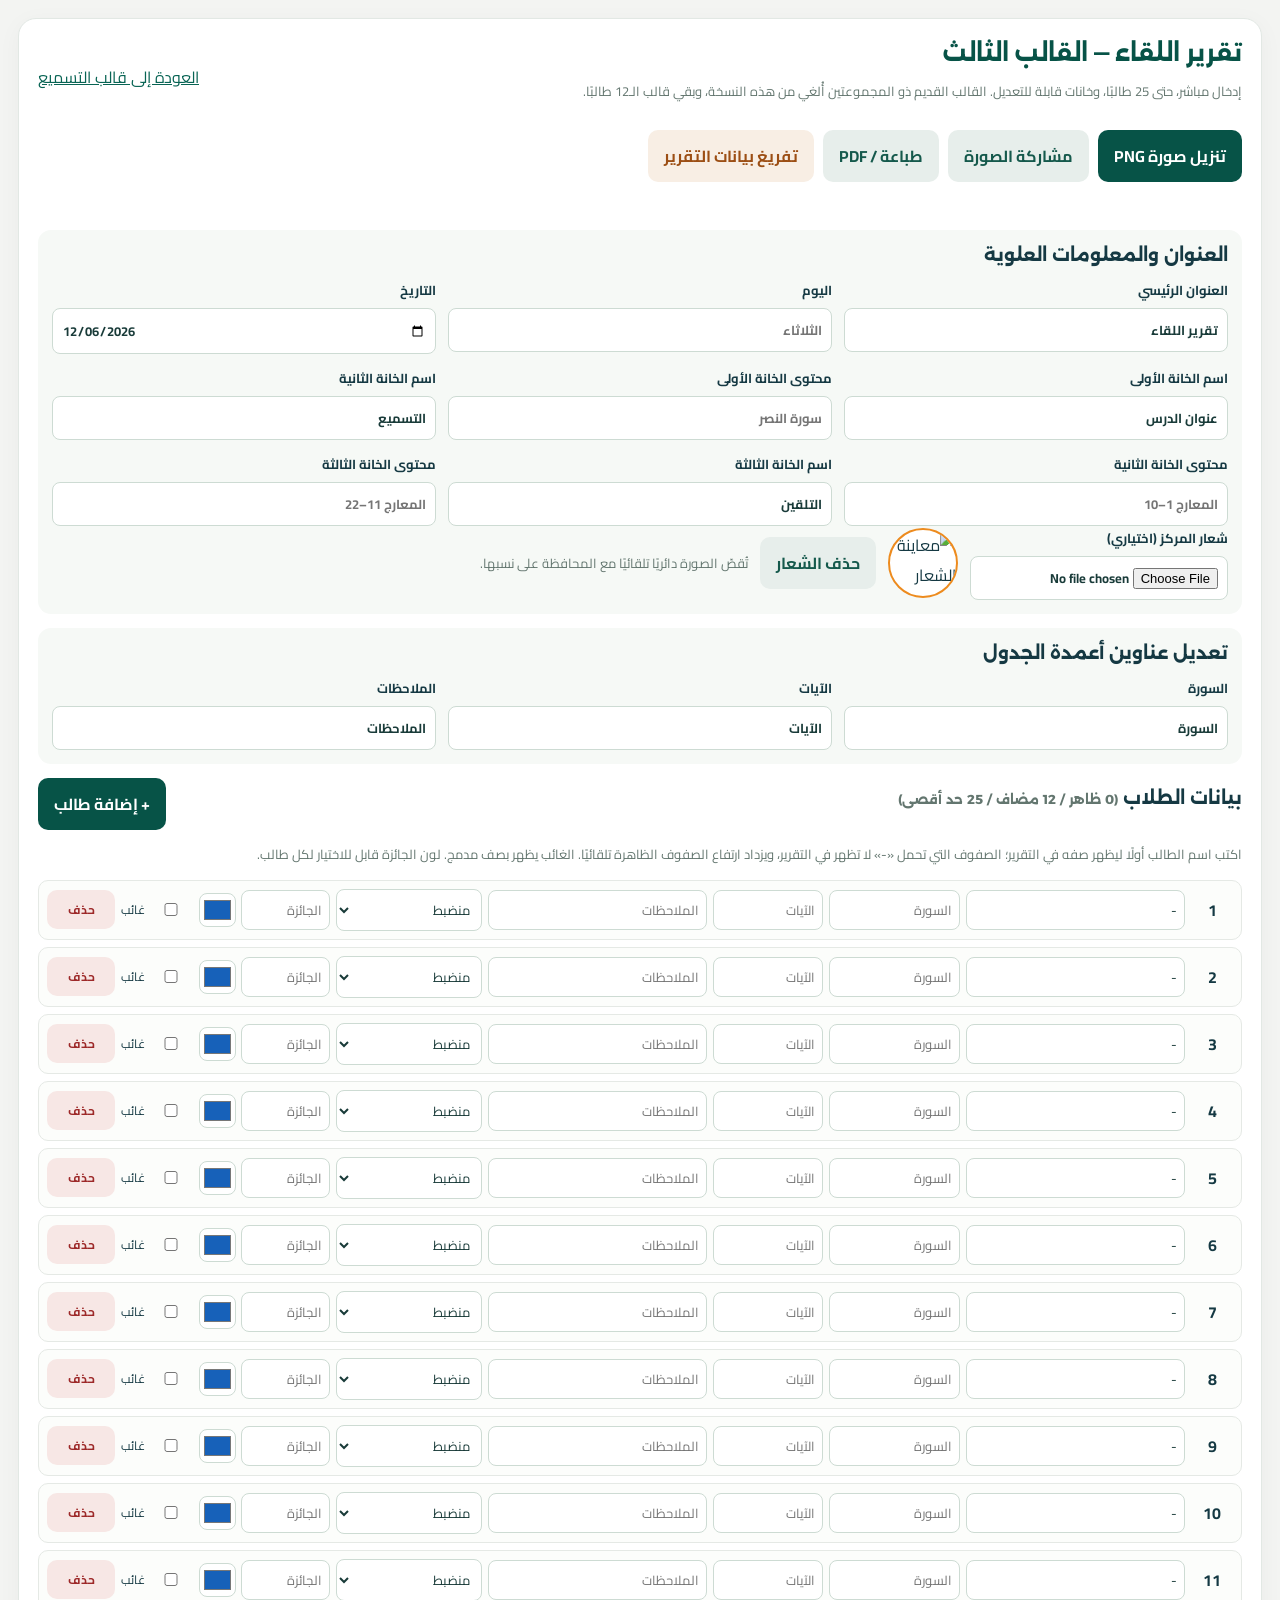
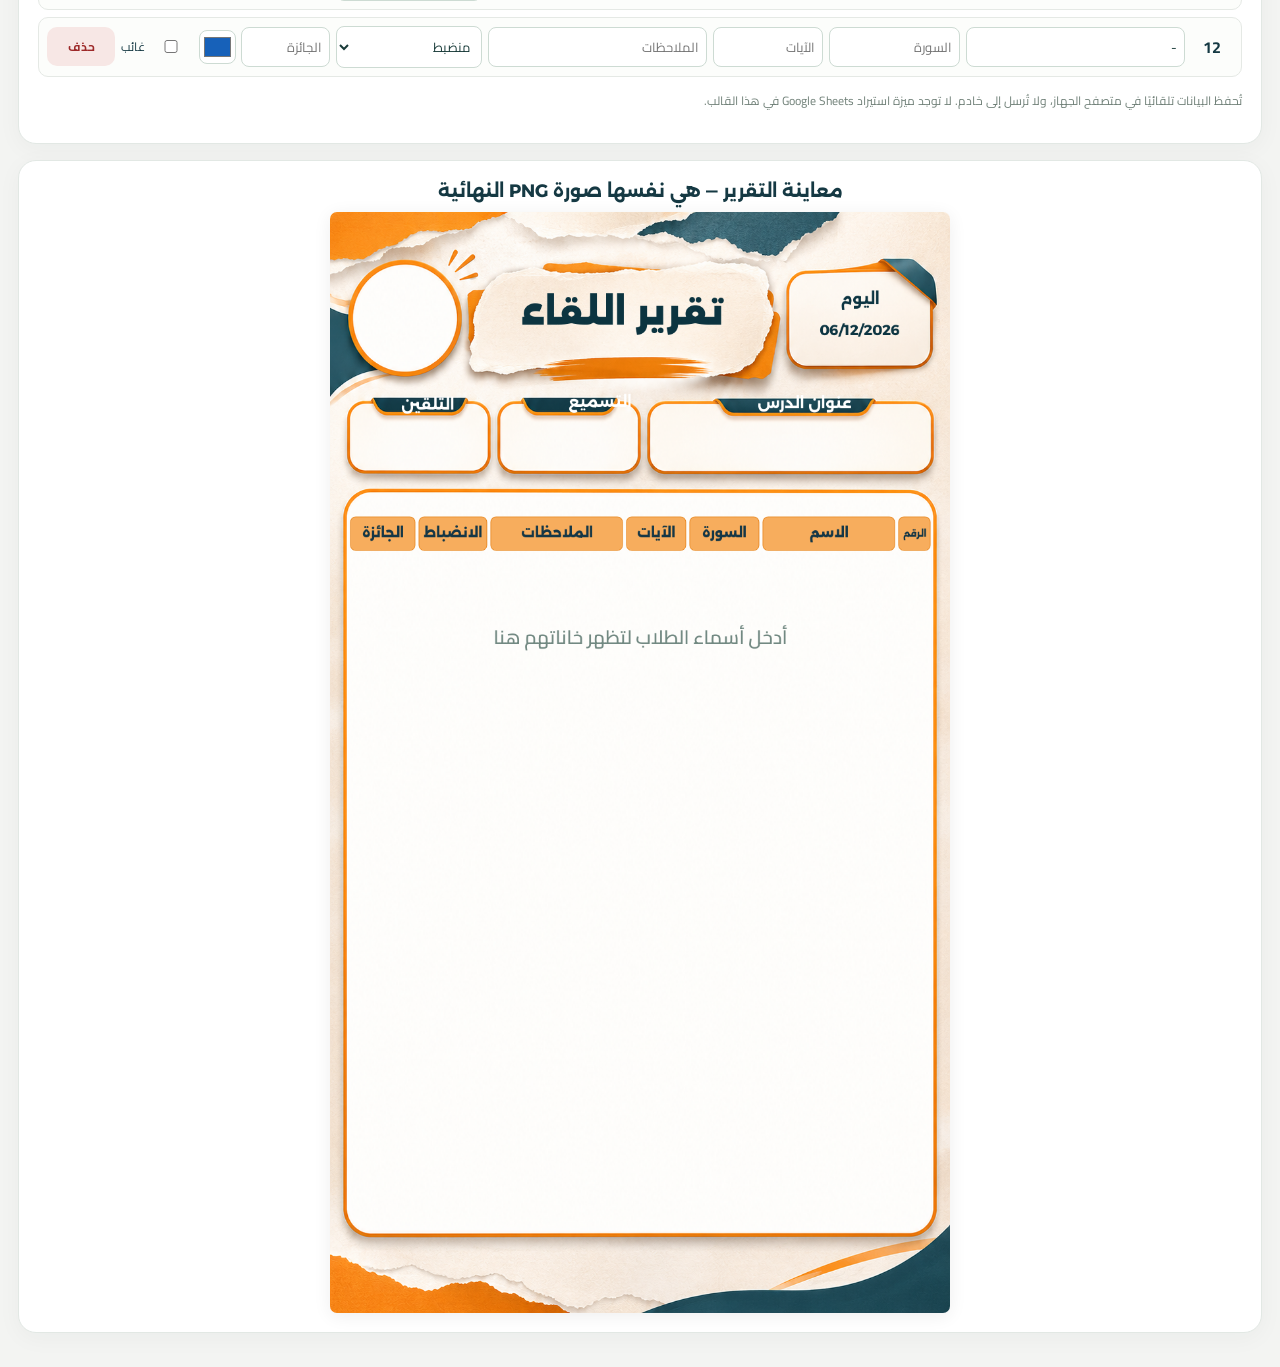
==== commit 21d1bee5: "Use Alexandria for report headings and Cairo for data; wait for fonts in PNG export" ====
--- a/meeting.html
+++ b/meeting.html
@@ -6,9 +6,12 @@
 <link rel="manifest" href="./manifest.webmanifest">
 <meta name="theme-color" content="#104C39">
 <title>تقرير اللقاء — قالب شعبة الكرام البررة</title>
+<link rel="preconnect" href="https://fonts.googleapis.com">
+<link rel="preconnect" href="https://fonts.gstatic.com" crossorigin>
+<link href="https://fonts.googleapis.com/css2?family=Alexandria:wght@400;600;700;800;900&family=Cairo:wght@400;500;600;700;800;900&display=swap" rel="stylesheet">
 <style>
 :root{--ink:#0c3541;--orange:#f78112;--soft:#fff7ed;--line:#e7ddcf}
-*{box-sizing:border-box}body{margin:0;background:#f3f4f2;color:#153943;font-family:Tahoma,Arial,sans-serif}button,input,select{font:inherit}button{cursor:pointer;border:0;border-radius:10px;padding:11px 16px;background:#075347;color:white;font-weight:700}button.secondary{background:#e7eeeb;color:#15594c}button.warn{background:#f8eee4;color:#9c4e14}a{color:#086454}.shell{max-width:1320px;margin:auto;padding:18px}.panel{background:#fff;border:1px solid #e2e8e4;border-radius:18px;padding:19px;margin-bottom:16px;box-shadow:0 5px 25px #1833280a}.topline{display:flex;align-items:center;justify-content:space-between;gap:10px;flex-wrap:wrap}.topline h1{margin:0;color:#075347}.subtle{color:#63766f;font-size:13px;line-height:1.8}.actions{display:flex;gap:9px;flex-wrap:wrap;margin:14px 0}.fields{display:grid;grid-template-columns:repeat(3,minmax(0,1fr));gap:12px;margin-top:12px}.field{display:flex;flex-direction:column;gap:6px;font-size:13px;font-weight:700}.field input,.field select,.editing input,.editing select{border:1px solid #cddbd3;border-radius:8px;background:#fff;color:#193b39;padding:9px;width:100%;min-width:0}.head-controls{background:#f6f9f6;border-radius:13px;padding:14px;margin:14px 0}.head-controls h2,.students h2,.preview h2{font-size:18px;margin:0 0 10px}.label-edit{display:grid;grid-template-columns:1fr 1fr;gap:8px}.logo-preview{width:70px;height:70px;object-fit:cover;border-radius:50%;border:2px solid #ed8b1e;background:#fff}.logo-options{display:flex;align-items:center;gap:12px;flex-wrap:wrap}.students{margin-top:12px}.students-head{display:flex;align-items:center;justify-content:space-between;gap:10px;flex-wrap:wrap}.rows{display:grid;gap:7px}.editing{display:grid;grid-template-columns:42px minmax(130px,1.5fr) minmax(90px,.9fr) minmax(80px,.75fr) minmax(160px,1.5fr) minmax(100px,1fr) minmax(100px,.9fr) 72px 68px;gap:6px;align-items:center;padding:8px;border:1px solid #e5e9e5;border-radius:10px;background:#fcfdfb}.editing .num{font-weight:700;text-align:center}.editing input,.editing select{font-size:13px;padding:7px}.editing .gone{display:flex;gap:3px;align-items:center;font-size:12px;white-space:nowrap}.editing .remove{background:#f7e7e5;color:#9d2929;padding:8px 4px;font-size:12px}.editing.absent{background:#fff0ed}.labels{color:#6d8078;background:#f1f5f2;font-size:12px;font-weight:700}.prize{display:flex;gap:5px;align-items:center}.prize input[type=color]{width:37px;height:34px;padding:2px;flex:none}.preview{text-align:center}.preview canvas{width:min(100%,620px);height:auto;display:block;margin:auto;border-radius:7px;box-shadow:0 3px 18px #00000012}.status{font-size:13px;color:#206855;min-height:20px}.footer{font-size:12px;color:#708078}.editing input:disabled,.editing select:disabled{opacity:.48}
+*{box-sizing:border-box}body{margin:0;background:#f3f4f2;color:#153943;font-family:"Cairo",Tahoma,Arial,sans-serif}h1,h2{font-family:"Alexandria","Cairo",Arial,sans-serif}button,input,select{font:inherit}button{cursor:pointer;border:0;border-radius:10px;padding:11px 16px;background:#075347;color:white;font-weight:700}button.secondary{background:#e7eeeb;color:#15594c}button.warn{background:#f8eee4;color:#9c4e14}a{color:#086454}.shell{max-width:1320px;margin:auto;padding:18px}.panel{background:#fff;border:1px solid #e2e8e4;border-radius:18px;padding:19px;margin-bottom:16px;box-shadow:0 5px 25px #1833280a}.topline{display:flex;align-items:center;justify-content:space-between;gap:10px;flex-wrap:wrap}.topline h1{margin:0;color:#075347}.subtle{color:#63766f;font-size:13px;line-height:1.8}.actions{display:flex;gap:9px;flex-wrap:wrap;margin:14px 0}.fields{display:grid;grid-template-columns:repeat(3,minmax(0,1fr));gap:12px;margin-top:12px}.field{display:flex;flex-direction:column;gap:6px;font-size:13px;font-weight:700}.field input,.field select,.editing input,.editing select{border:1px solid #cddbd3;border-radius:8px;background:#fff;color:#193b39;padding:9px;width:100%;min-width:0}.head-controls{background:#f6f9f6;border-radius:13px;padding:14px;margin:14px 0}.head-controls h2,.students h2,.preview h2{font-size:18px;margin:0 0 10px}.label-edit{display:grid;grid-template-columns:1fr 1fr;gap:8px}.logo-preview{width:70px;height:70px;object-fit:cover;border-radius:50%;border:2px solid #ed8b1e;background:#fff}.logo-options{display:flex;align-items:center;gap:12px;flex-wrap:wrap}.students{margin-top:12px}.students-head{display:flex;align-items:center;justify-content:space-between;gap:10px;flex-wrap:wrap}.rows{display:grid;gap:7px}.editing{display:grid;grid-template-columns:42px minmax(130px,1.5fr) minmax(90px,.9fr) minmax(80px,.75fr) minmax(160px,1.5fr) minmax(100px,1fr) minmax(100px,.9fr) 72px 68px;gap:6px;align-items:center;padding:8px;border:1px solid #e5e9e5;border-radius:10px;background:#fcfdfb}.editing .num{font-weight:700;text-align:center}.editing input,.editing select{font-size:13px;padding:7px}.editing .gone{display:flex;gap:3px;align-items:center;font-size:12px;white-space:nowrap}.editing .remove{background:#f7e7e5;color:#9d2929;padding:8px 4px;font-size:12px}.editing.absent{background:#fff0ed}.labels{color:#6d8078;background:#f1f5f2;font-size:12px;font-weight:700}.prize{display:flex;gap:5px;align-items:center}.prize input[type=color]{width:37px;height:34px;padding:2px;flex:none}.preview{text-align:center}.preview canvas{width:min(100%,620px);height:auto;display:block;margin:auto;border-radius:7px;box-shadow:0 3px 18px #00000012}.status{font-size:13px;color:#206855;min-height:20px}.footer{font-size:12px;color:#708078}.editing input:disabled,.editing select:disabled{opacity:.48}
 @media(max-width:1000px){.editing{grid-template-columns:32px repeat(3,minmax(0,1fr));}.editing>*{min-width:0}.labels{display:none}.rows{grid-template-columns:1fr 1fr}.editing{display:flex;flex-wrap:wrap}.editing .num{width:25px}.editing>input,.editing>select,.editing>.prize{flex:1 1 130px}.editing .gone,.editing .remove{flex:none}.editing .prize input[type=text]{min-width:40px}}
 @media(max-width:660px){.shell{padding:9px}.panel{padding:12px}.fields,.label-edit,.rows{grid-template-columns:1fr}.topline h1{font-size:21px}.editing{padding:8px}}
 @media print{@page{size:portrait;margin:0}body{background:white}.panel{display:none}.panel.preview{display:block;margin:0;padding:0;border:0;box-shadow:none}.preview h2,.footer{display:none}.shell{padding:0;max-width:none}.preview canvas{width:100%;height:auto;box-shadow:none;border-radius:0;max-height:100vh;object-fit:contain}}
@@ -72,13 +75,26 @@
 $('addStudent').addEventListener('click',()=>{if(state.students.length>=MAX)return;state.students.push(blank());save();buildRows();render();const inputs=$('rows').querySelectorAll('.editing');inputs[inputs.length-1]?.querySelector('input')?.focus()});
 $('reset').addEventListener('click',()=>{if(!confirm('تفريغ بيانات التقرير الحالي والأسماء؟'))return;state=defaults();logoImg=null;topIds.forEach(id=>$(id).value=field(id));$('logoFile').value='';$('logoPreview').removeAttribute('src');save();buildRows();render();message('تم تفريغ بيانات التقرير.')});
 function clamp(v,a,b){return Math.min(b,Math.max(a,v))}
-function text(t,x,y,max,font=24,color='#0d3542',weight='700',align='center'){t=String(t??'');ctx.font=`${weight} ${font}px Tahoma, Arial, sans-serif`;ctx.fillStyle=color;ctx.textAlign=align;ctx.textBaseline='middle';let n=font;while(ctx.measureText(t).width>max&&n>10){n--;ctx.font=`${weight} ${n}px Tahoma, Arial, sans-serif`;}ctx.fillText(t,x,y,max)}
+function text(t,x,y,max,font=24,color='#0d3542',weight='700',align='center',family='Cairo'){
+ t=String(t??'');
+ ctx.save();
+ ctx.direction='rtl';
+ ctx.fillStyle=color;
+ ctx.textAlign=align;
+ ctx.textBaseline='middle';
+ let n=font;
+ const fontStack=family==='Alexandria' ? '"Alexandria","Cairo",Tahoma,Arial,sans-serif' : '"Cairo",Tahoma,Arial,sans-serif';
+ ctx.font=`${weight} ${n}px ${fontStack}`;
+ while(ctx.measureText(t).width>max&&n>10){n--;ctx.font=`${weight} ${n}px ${fontStack}`;}
+ ctx.fillText(t,x,y,max);
+ ctx.restore();
+}
 function rounded(x,y,w,h,r,fill,stroke,line=1){ctx.beginPath();ctx.roundRect(x,y,w,h,r);ctx.fillStyle=fill;ctx.fill();if(stroke){ctx.strokeStyle=stroke;ctx.lineWidth=line;ctx.stroke()}}
 async function loadLogo(data){if(!data)return null;return await new Promise(resolve=>{const im=new Image();im.onload=()=>resolve(im);im.onerror=()=>resolve(null);im.src=data})}
 function logoCrop(im){if(!im)return;const cx=113,cy=166,rad=77;ctx.save();ctx.beginPath();ctx.arc(cx,cy,rad,0,2*Math.PI);ctx.clip();const scale=Math.max(rad*2/im.width,rad*2/im.height),w=im.width*scale,h=im.height*scale;ctx.drawImage(im,cx-w/2,cy-h/2,w,h);ctx.restore()}
-function drawHeading(){ctx.fillStyle='#0d3542';text(state.title||'تقرير اللقاء',443,155,410,53,'#0c3440','900');
+function drawHeading(){ctx.fillStyle='#0d3542';text(state.title||'تقرير اللقاء',443,155,410,53,'#0c3440','900','center','Alexandria');
  const d=state.date?state.date.split('-').reverse().join('/'):'';
- text(state.day||'اليوم',804,133,155,24,'#0d3542');text(d,804,181,177,22,'#0d3542');
+ text(state.day||'اليوم',804,133,155,24,'#0d3542','700','center','Alexandria');text(d,804,181,177,22,'#0d3542','700','center','Alexandria');
  // إحداثيات مستقلة لكل بطاقة: نقل النص فقط دون تحريك الخلفية الفنية.
  const infos=[
    {x:595,w:298,k:'label1',v:'value1',dx:-24,dy:-10},
@@ -86,7 +102,7 @@
    {x:31,w:261,k:'label3',v:'value3',dx:-13,dy:-8}
  ];
  infos.forEach(({x,w,k,v,dx,dy})=>{
-   text(state[k],x+w/2+dx,301+dy,w-26,23,'#ffffff');
+   text(state[k],x+w/2+dx,301+dy,w-26,23,'#ffffff','700','center','Alexandria');
    text(state[v],x+w/2+dx,359+dy,w-22,24,'#0e3542');
  });
  logoCrop(logoImg)
@@ -104,7 +120,7 @@
  };
  for(let j=0;j<7;j++){
    drawCell(positions[j],top,widths[j],headerH,'#F7AD5D','#E88720',8);
-   text(labels[j],positions[j]+widths[j]/2,top+headerH/2,widths[j]-10,20,'#153746','800');
+   text(labels[j],positions[j]+widths[j]/2,top+headerH/2,widths[j]-10,20,'#153746','800','center','Alexandria');
  }
  const startY=top+headerH+headerGap;
  const usable=bottom-startY;
@@ -142,6 +158,19 @@
  if(!n)text('أدخل أسماء الطلاب لتظهر خاناتهم هنا',471,650,720,29,'#728982','600');
 }
 function render(){const version=++painting;ctx.clearRect(0,0,941,1672);if(img.complete&&img.naturalWidth)ctx.drawImage(img,0,0,941,1672);else{ctx.fillStyle='#fff9f0';ctx.fillRect(0,0,941,1672)}drawHeading();drawTable()}
+// انتظر تحميل الخطين قبل الرسم النهائي حتى لا يختلف PNG عن المعاينة.
+const fontsReady=(async()=>{
+ if(!document.fonts)return;
+ try{
+   await Promise.all([
+     document.fonts.load('700 24px "Alexandria"','تقرير اللقاء عنوان الدرس'),
+     document.fonts.load('700 24px "Cairo"','أسماء الطلاب'),
+     document.fonts.load('600 20px "Cairo"','السورة الملاحظات')
+   ]);
+   await document.fonts.ready;
+ }catch(err){console.warn('تعذر تحميل خطوط الويب، سيستخدم المتصفح الخط الاحتياطي.',err)}
+ render();
+})();
 img.onload=render;img.onerror=()=>message('تعذر تحميل خلفية التقرير. تأكد من وجود meeting-background.png');
 async function setLogo(data){state.logo=data;logoImg=await loadLogo(data);$('logoPreview').src=data||'';if(!data)$('logoPreview').removeAttribute('src');save();render()}
 $('logoFile').addEventListener('change',async e=>{const file=e.target.files?.[0];if(!file)return;if(file.size>8*1024*1024){message('اختر شعارًا أقل من 8 ميغابايت');return}const reader=new FileReader();reader.onload=async()=>{const im=await loadLogo(reader.result);if(!im){message('تعذر قراءة الصورة');return}const c=document.createElement('canvas');c.width=c.height=360;const q=c.getContext('2d');const sc=Math.max(360/im.width,360/im.height);q.drawImage(im,(360-im.width*sc)/2,(360-im.height*sc)/2,im.width*sc,im.height*sc);await setLogo(c.toDataURL('image/jpeg',.86));message('تمت إضافة الشعار وقصه ليتناسب مع الدائرة.')};reader.readAsDataURL(file)});
@@ -149,9 +178,9 @@
 function blob(){return new Promise((resolve,reject)=>canvas.toBlob(b=>b?resolve(b):reject(new Error('فشل إنشاء PNG')),'image/png'))}
 function filename(){return 'تقرير-اللقاء-'+(state.date||'بدون-تاريخ')+'.png'}
 function downloadFile(b){const u=URL.createObjectURL(b),a=document.createElement('a');a.href=u;a.download=filename();document.body.append(a);a.click();a.remove();setTimeout(()=>URL.revokeObjectURL(u),30000)}
-$('download').addEventListener('click',async()=>{try{if(!img.complete||!img.naturalWidth)throw Error('الخلفية لم تُحمّل بعد');render();downloadFile(await blob());message('تم تجهيز صورة PNG.')}catch(e){message(e.message)}});
-$('share').addEventListener('click',async()=>{try{render();const b=await blob(),file=new File([b],filename(),{type:'image/png'});if(navigator.canShare?.({files:[file]}))await navigator.share({files:[file],title:'تقرير اللقاء'});else downloadFile(b)}catch(e){if(e.name!=='AbortError')message(e.message)}});
-$('print').addEventListener('click',()=>window.print());
+$('download').addEventListener('click',async()=>{try{if(!img.complete||!img.naturalWidth)throw Error('الخلفية لم تُحمّل بعد');await fontsReady;render();downloadFile(await blob());message('تم تجهيز صورة PNG.')}catch(e){message(e.message)}});
+$('share').addEventListener('click',async()=>{try{await fontsReady;render();const b=await blob(),file=new File([b],filename(),{type:'image/png'});if(navigator.canShare?.({files:[file]}))await navigator.share({files:[file],title:'تقرير اللقاء'});else downloadFile(b)}catch(e){if(e.name!=='AbortError')message(e.message)}});
+$('print').addEventListener('click',async()=>{await fontsReady;render();window.print()});
 if(state.logo){loadLogo(state.logo).then(im=>{logoImg=im;if(im)$('logoPreview').src=state.logo;render()})}
 if(!state.students.length){state.students=Array.from({length:12},()=>blank())}
 buildRows();render();
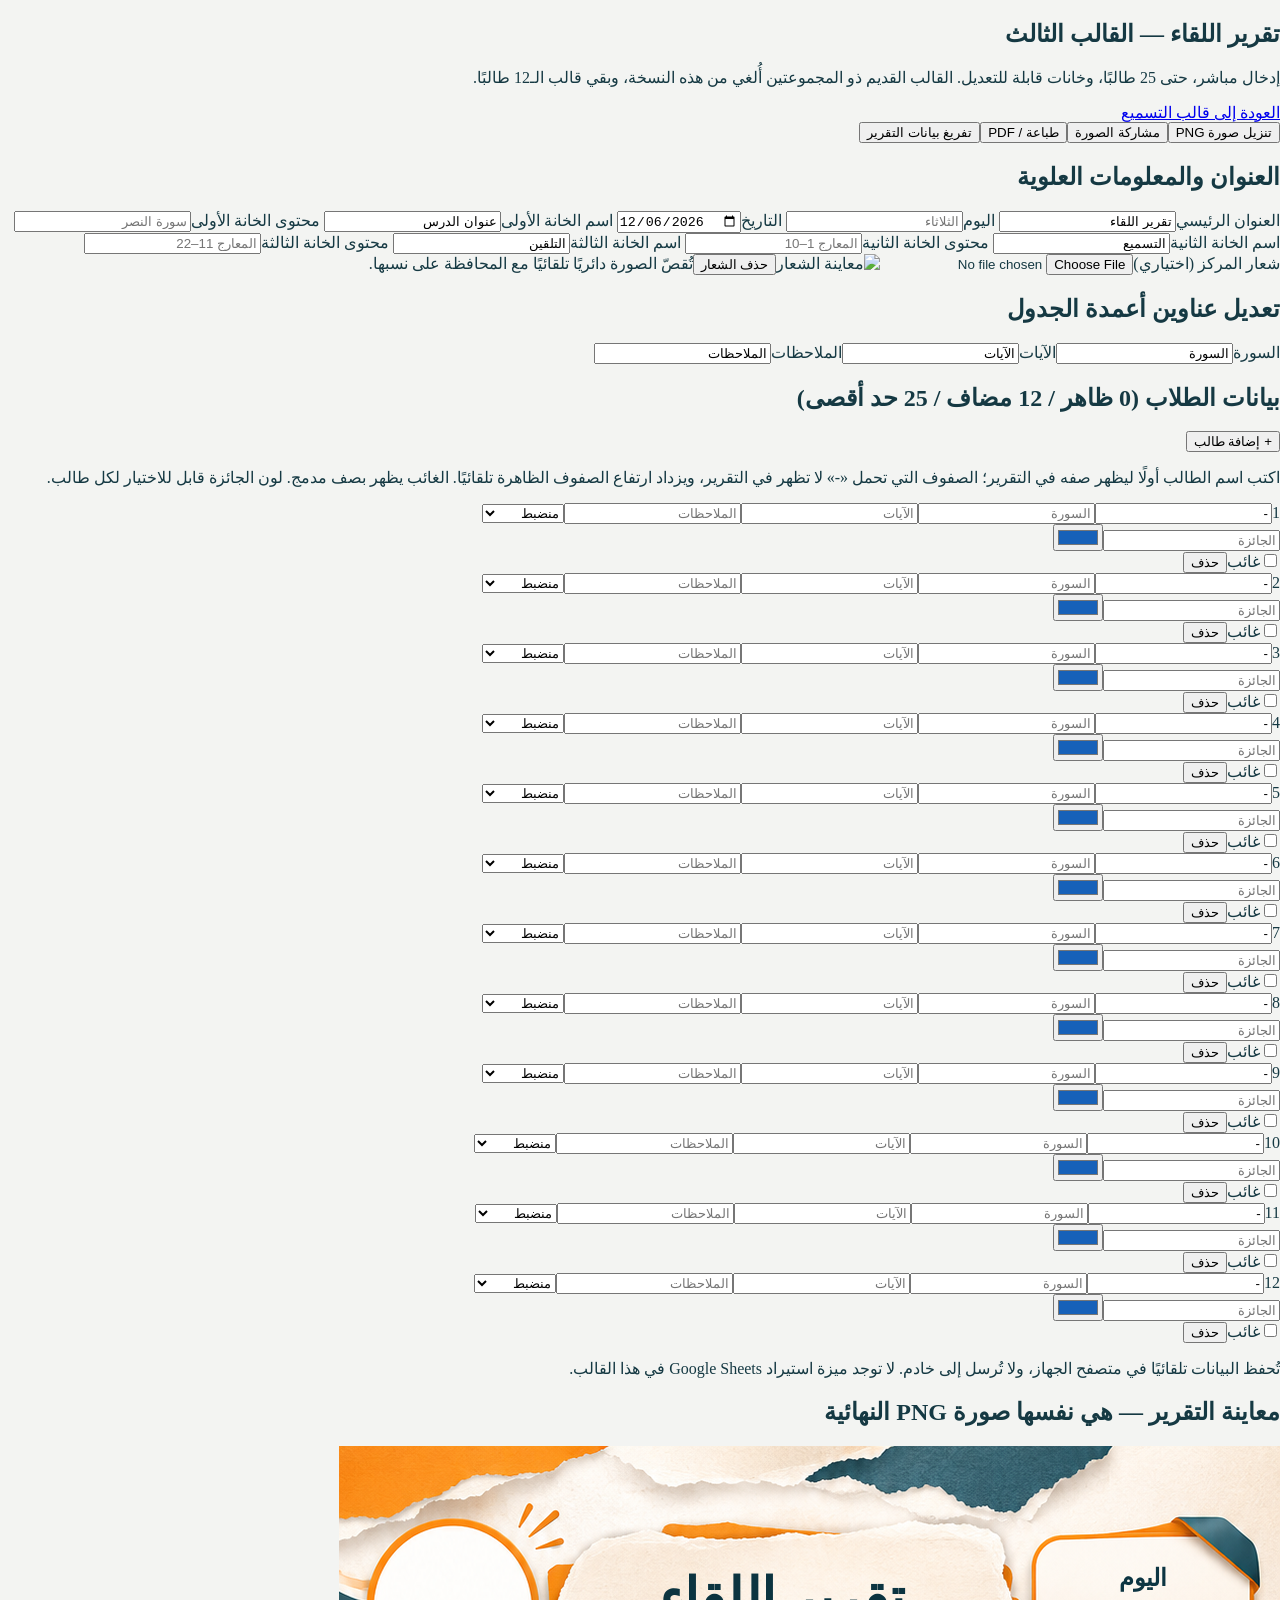
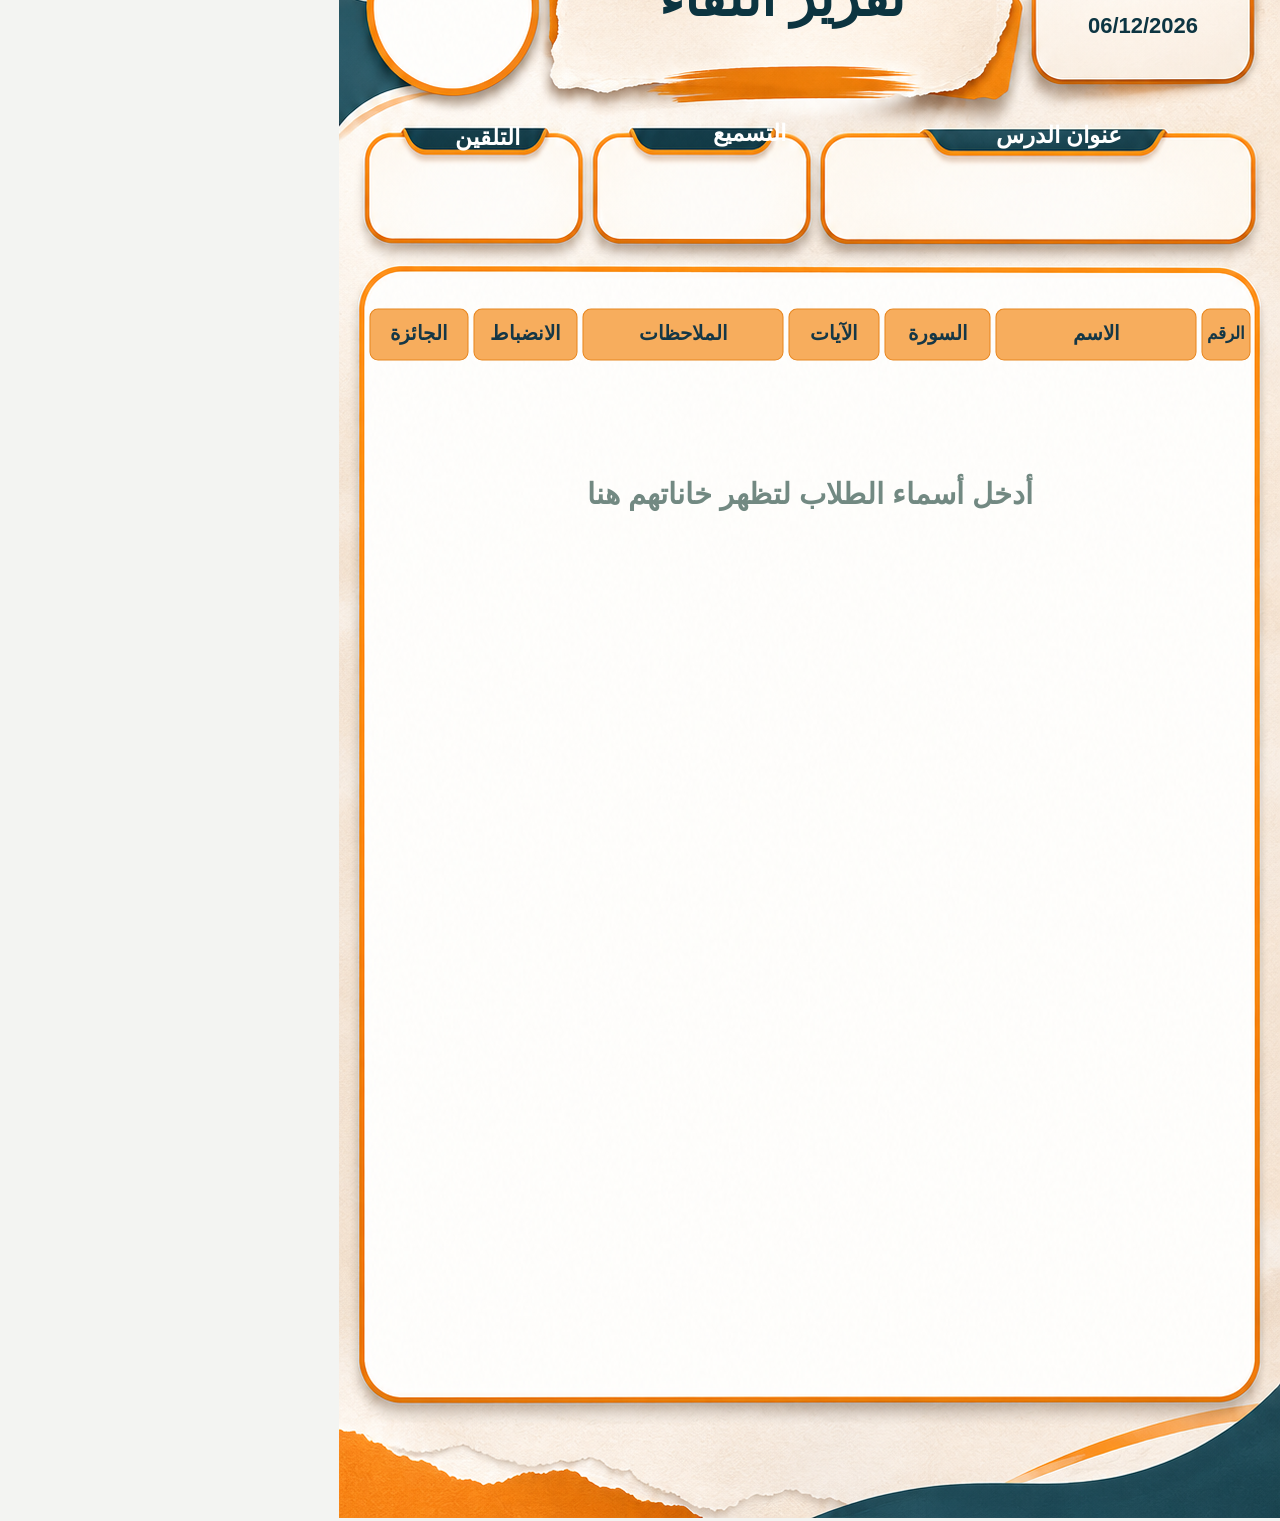
==== commit 6cae5b00: "Restore original Tahoma fonts in meeting report while preserving layout" ====
--- a/meeting.html
+++ b/meeting.html
@@ -6,12 +6,9 @@
 <link rel="manifest" href="./manifest.webmanifest">
 <meta name="theme-color" content="#104C39">
 <title>تقرير اللقاء — قالب شعبة الكرام البررة</title>
-<link rel="preconnect" href="https://fonts.googleapis.com">
-<link rel="preconnect" href="https://fonts.gstatic.com" crossorigin>
-<link href="https://fonts.googleapis.com/css2?family=Alexandria:wght@400;600;700;800;900&family=Cairo:wght@400;500;600;700;800;900&display=swap" rel="stylesheet">
 <style>
 :root{--ink:#0c3541;--orange:#f78112;--soft:#fff7ed;--line:#e7ddcf}
-*{box-sizing:border-box}body{margin:0;background:#f3f4f2;color:#153943;font-family:"Cairo",Tahoma,Arial,sans-serif}h1,h2{font-family:"Alexandria","Cairo",Arial,sans-serif}button,input,select{font:inherit}button{cursor:pointer;border:0;border-radius:10px;padding:11px 16px;background:#075347;color:white;font-weight:700}button.secondary{background:#e7eeeb;color:#15594c}button.warn{background:#f8eee4;color:#9c4e14}a{color:#086454}.shell{max-width:1320px;margin:auto;padding:18px}.panel{background:#fff;border:1px solid #e2e8e4;border-radius:18px;padding:19px;margin-bottom:16px;box-shadow:0 5px 25px #1833280a}.topline{display:flex;align-items:center;justify-content:space-between;gap:10px;flex-wrap:wrap}.topline h1{margin:0;color:#075347}.subtle{color:#63766f;font-size:13px;line-height:1.8}.actions{display:flex;gap:9px;flex-wrap:wrap;margin:14px 0}.fields{display:grid;grid-template-columns:repeat(3,minmax(0,1fr));gap:12px;margin-top:12px}.field{display:flex;flex-direction:column;gap:6px;font-size:13px;font-weight:700}.field input,.field select,.editing input,.editing select{border:1px solid #cddbd3;border-radius:8px;background:#fff;color:#193b39;padding:9px;width:100%;min-width:0}.head-controls{background:#f6f9f6;border-radius:13px;padding:14px;margin:14px 0}.head-controls h2,.students h2,.preview h2{font-size:18px;margin:0 0 10px}.label-edit{display:grid;grid-template-columns:1fr 1fr;gap:8px}.logo-preview{width:70px;height:70px;object-fit:cover;border-radius:50%;border:2px solid #ed8b1e;background:#fff}.logo-options{display:flex;align-items:center;gap:12px;flex-wrap:wrap}.students{margin-top:12px}.students-head{display:flex;align-items:center;justify-content:space-between;gap:10px;flex-wrap:wrap}.rows{display:grid;gap:7px}.editing{display:grid;grid-template-columns:42px minmax(130px,1.5fr) minmax(90px,.9fr) minmax(80px,.75fr) minmax(160px,1.5fr) minmax(100px,1fr) minmax(100px,.9fr) 72px 68px;gap:6px;align-items:center;padding:8px;border:1px solid #e5e9e5;border-radius:10px;background:#fcfdfb}.editing .num{font-weight:700;text-align:center}.editing input,.editing select{font-size:13px;padding:7px}.editing .gone{display:flex;gap:3px;align-items:center;font-size:12px;white-space:nowrap}.editing .remove{background:#f7e7e5;color:#9d2929;padding:8px 4px;font-size:12px}.editing.absent{background:#fff0ed}.labels{color:#6d8078;background:#f1f5f2;font-size:12px;font-weight:700}.prize{display:flex;gap:5px;align-items:center}.prize input[type=color]{width:37px;height:34px;padding:2px;flex:none}.preview{text-align:center}.preview canvas{width:min(100%,620px);height:auto;display:block;margin:auto;border-radius:7px;box-shadow:0 3px 18px #00000012}.status{font-size:13px;color:#206855;min-height:20px}.footer{font-size:12px;color:#708078}.editing input:disabled,.editing select:disabled{opacity:.48}
+*{box-sizing:border-box}body{margin:0;background:#f3f4f2;color:#153943;font-family:Tahoma,Arial,sans-serifbutton,input,select{font:inherit}button{cursor:pointer;border:0;border-radius:10px;padding:11px 16px;background:#075347;color:white;font-weight:700}button.secondary{background:#e7eeeb;color:#15594c}button.warn{background:#f8eee4;color:#9c4e14}a{color:#086454}.shell{max-width:1320px;margin:auto;padding:18px}.panel{background:#fff;border:1px solid #e2e8e4;border-radius:18px;padding:19px;margin-bottom:16px;box-shadow:0 5px 25px #1833280a}.topline{display:flex;align-items:center;justify-content:space-between;gap:10px;flex-wrap:wrap}.topline h1{margin:0;color:#075347}.subtle{color:#63766f;font-size:13px;line-height:1.8}.actions{display:flex;gap:9px;flex-wrap:wrap;margin:14px 0}.fields{display:grid;grid-template-columns:repeat(3,minmax(0,1fr));gap:12px;margin-top:12px}.field{display:flex;flex-direction:column;gap:6px;font-size:13px;font-weight:700}.field input,.field select,.editing input,.editing select{border:1px solid #cddbd3;border-radius:8px;background:#fff;color:#193b39;padding:9px;width:100%;min-width:0}.head-controls{background:#f6f9f6;border-radius:13px;padding:14px;margin:14px 0}.head-controls h2,.students h2,.preview h2{font-size:18px;margin:0 0 10px}.label-edit{display:grid;grid-template-columns:1fr 1fr;gap:8px}.logo-preview{width:70px;height:70px;object-fit:cover;border-radius:50%;border:2px solid #ed8b1e;background:#fff}.logo-options{display:flex;align-items:center;gap:12px;flex-wrap:wrap}.students{margin-top:12px}.students-head{display:flex;align-items:center;justify-content:space-between;gap:10px;flex-wrap:wrap}.rows{display:grid;gap:7px}.editing{display:grid;grid-template-columns:42px minmax(130px,1.5fr) minmax(90px,.9fr) minmax(80px,.75fr) minmax(160px,1.5fr) minmax(100px,1fr) minmax(100px,.9fr) 72px 68px;gap:6px;align-items:center;padding:8px;border:1px solid #e5e9e5;border-radius:10px;background:#fcfdfb}.editing .num{font-weight:700;text-align:center}.editing input,.editing select{font-size:13px;padding:7px}.editing .gone{display:flex;gap:3px;align-items:center;font-size:12px;white-space:nowrap}.editing .remove{background:#f7e7e5;color:#9d2929;padding:8px 4px;font-size:12px}.editing.absent{background:#fff0ed}.labels{color:#6d8078;background:#f1f5f2;font-size:12px;font-weight:700}.prize{display:flex;gap:5px;align-items:center}.prize input[type=color]{width:37px;height:34px;padding:2px;flex:none}.preview{text-align:center}.preview canvas{width:min(100%,620px);height:auto;display:block;margin:auto;border-radius:7px;box-shadow:0 3px 18px #00000012}.status{font-size:13px;color:#206855;min-height:20px}.footer{font-size:12px;color:#708078}.editing input:disabled,.editing select:disabled{opacity:.48}
 @media(max-width:1000px){.editing{grid-template-columns:32px repeat(3,minmax(0,1fr));}.editing>*{min-width:0}.labels{display:none}.rows{grid-template-columns:1fr 1fr}.editing{display:flex;flex-wrap:wrap}.editing .num{width:25px}.editing>input,.editing>select,.editing>.prize{flex:1 1 130px}.editing .gone,.editing .remove{flex:none}.editing .prize input[type=text]{min-width:40px}}
 @media(max-width:660px){.shell{padding:9px}.panel{padding:12px}.fields,.label-edit,.rows{grid-template-columns:1fr}.topline h1{font-size:21px}.editing{padding:8px}}
 @media print{@page{size:portrait;margin:0}body{background:white}.panel{display:none}.panel.preview{display:block;margin:0;padding:0;border:0;box-shadow:none}.preview h2,.footer{display:none}.shell{padding:0;max-width:none}.preview canvas{width:100%;height:auto;box-shadow:none;border-radius:0;max-height:100vh;object-fit:contain}}
@@ -75,26 +72,13 @@
 $('addStudent').addEventListener('click',()=>{if(state.students.length>=MAX)return;state.students.push(blank());save();buildRows();render();const inputs=$('rows').querySelectorAll('.editing');inputs[inputs.length-1]?.querySelector('input')?.focus()});
 $('reset').addEventListener('click',()=>{if(!confirm('تفريغ بيانات التقرير الحالي والأسماء؟'))return;state=defaults();logoImg=null;topIds.forEach(id=>$(id).value=field(id));$('logoFile').value='';$('logoPreview').removeAttribute('src');save();buildRows();render();message('تم تفريغ بيانات التقرير.')});
 function clamp(v,a,b){return Math.min(b,Math.max(a,v))}
-function text(t,x,y,max,font=24,color='#0d3542',weight='700',align='center',family='Cairo'){
- t=String(t??'');
- ctx.save();
- ctx.direction='rtl';
- ctx.fillStyle=color;
- ctx.textAlign=align;
- ctx.textBaseline='middle';
- let n=font;
- const fontStack=family==='Alexandria' ? '"Alexandria","Cairo",Tahoma,Arial,sans-serif' : '"Cairo",Tahoma,Arial,sans-serif';
- ctx.font=`${weight} ${n}px ${fontStack}`;
- while(ctx.measureText(t).width>max&&n>10){n--;ctx.font=`${weight} ${n}px ${fontStack}`;}
- ctx.fillText(t,x,y,max);
- ctx.restore();
-}
+function text(t,x,y,max,font=24,color='#0d3542',weight='700',align='center'){t=String(t??'');ctx.save();ctx.direction='rtl';ctx.font=`${weight} ${font}px Tahoma, Arial, sans-serif`;ctx.fillStyle=color;ctx.textAlign=align;ctx.textBaseline='middle';let n=font;while(ctx.measureText(t).width>max&&n>10){n--;ctx.font=`${weight} ${n}px Tahoma, Arial, sans-serif`;}ctx.fillText(t,x,y,max);ctx.restore()}
 function rounded(x,y,w,h,r,fill,stroke,line=1){ctx.beginPath();ctx.roundRect(x,y,w,h,r);ctx.fillStyle=fill;ctx.fill();if(stroke){ctx.strokeStyle=stroke;ctx.lineWidth=line;ctx.stroke()}}
 async function loadLogo(data){if(!data)return null;return await new Promise(resolve=>{const im=new Image();im.onload=()=>resolve(im);im.onerror=()=>resolve(null);im.src=data})}
 function logoCrop(im){if(!im)return;const cx=113,cy=166,rad=77;ctx.save();ctx.beginPath();ctx.arc(cx,cy,rad,0,2*Math.PI);ctx.clip();const scale=Math.max(rad*2/im.width,rad*2/im.height),w=im.width*scale,h=im.height*scale;ctx.drawImage(im,cx-w/2,cy-h/2,w,h);ctx.restore()}
-function drawHeading(){ctx.fillStyle='#0d3542';text(state.title||'تقرير اللقاء',443,155,410,53,'#0c3440','900','center','Alexandria');
+function drawHeading(){ctx.fillStyle='#0d3542';text(state.title||'تقرير اللقاء',443,155,410,53,'#0c3440','900','center');
  const d=state.date?state.date.split('-').reverse().join('/'):'';
- text(state.day||'اليوم',804,133,155,24,'#0d3542','700','center','Alexandria');text(d,804,181,177,22,'#0d3542','700','center','Alexandria');
+ text(state.day||'اليوم',804,133,155,24,'#0d3542','700','center');text(d,804,181,177,22,'#0d3542','700','center');
  // إحداثيات مستقلة لكل بطاقة: نقل النص فقط دون تحريك الخلفية الفنية.
  const infos=[
    {x:595,w:298,k:'label1',v:'value1',dx:-24,dy:-10},
@@ -102,7 +86,7 @@
    {x:31,w:261,k:'label3',v:'value3',dx:-13,dy:-8}
  ];
  infos.forEach(({x,w,k,v,dx,dy})=>{
-   text(state[k],x+w/2+dx,301+dy,w-26,23,'#ffffff','700','center','Alexandria');
+   text(state[k],x+w/2+dx,301+dy,w-26,23,'#ffffff','700','center');
    text(state[v],x+w/2+dx,359+dy,w-22,24,'#0e3542');
  });
  logoCrop(logoImg)
@@ -120,7 +104,7 @@
  };
  for(let j=0;j<7;j++){
    drawCell(positions[j],top,widths[j],headerH,'#F7AD5D','#E88720',8);
-   text(labels[j],positions[j]+widths[j]/2,top+headerH/2,widths[j]-10,20,'#153746','800','center','Alexandria');
+   text(labels[j],positions[j]+widths[j]/2,top+headerH/2,widths[j]-10,20,'#153746','800','center');
  }
  const startY=top+headerH+headerGap;
  const usable=bottom-startY;
@@ -158,19 +142,6 @@
  if(!n)text('أدخل أسماء الطلاب لتظهر خاناتهم هنا',471,650,720,29,'#728982','600');
 }
 function render(){const version=++painting;ctx.clearRect(0,0,941,1672);if(img.complete&&img.naturalWidth)ctx.drawImage(img,0,0,941,1672);else{ctx.fillStyle='#fff9f0';ctx.fillRect(0,0,941,1672)}drawHeading();drawTable()}
-// انتظر تحميل الخطين قبل الرسم النهائي حتى لا يختلف PNG عن المعاينة.
-const fontsReady=(async()=>{
- if(!document.fonts)return;
- try{
-   await Promise.all([
-     document.fonts.load('700 24px "Alexandria"','تقرير اللقاء عنوان الدرس'),
-     document.fonts.load('700 24px "Cairo"','أسماء الطلاب'),
-     document.fonts.load('600 20px "Cairo"','السورة الملاحظات')
-   ]);
-   await document.fonts.ready;
- }catch(err){console.warn('تعذر تحميل خطوط الويب، سيستخدم المتصفح الخط الاحتياطي.',err)}
- render();
-})();
 img.onload=render;img.onerror=()=>message('تعذر تحميل خلفية التقرير. تأكد من وجود meeting-background.png');
 async function setLogo(data){state.logo=data;logoImg=await loadLogo(data);$('logoPreview').src=data||'';if(!data)$('logoPreview').removeAttribute('src');save();render()}
 $('logoFile').addEventListener('change',async e=>{const file=e.target.files?.[0];if(!file)return;if(file.size>8*1024*1024){message('اختر شعارًا أقل من 8 ميغابايت');return}const reader=new FileReader();reader.onload=async()=>{const im=await loadLogo(reader.result);if(!im){message('تعذر قراءة الصورة');return}const c=document.createElement('canvas');c.width=c.height=360;const q=c.getContext('2d');const sc=Math.max(360/im.width,360/im.height);q.drawImage(im,(360-im.width*sc)/2,(360-im.height*sc)/2,im.width*sc,im.height*sc);await setLogo(c.toDataURL('image/jpeg',.86));message('تمت إضافة الشعار وقصه ليتناسب مع الدائرة.')};reader.readAsDataURL(file)});
@@ -178,9 +149,9 @@
 function blob(){return new Promise((resolve,reject)=>canvas.toBlob(b=>b?resolve(b):reject(new Error('فشل إنشاء PNG')),'image/png'))}
 function filename(){return 'تقرير-اللقاء-'+(state.date||'بدون-تاريخ')+'.png'}
 function downloadFile(b){const u=URL.createObjectURL(b),a=document.createElement('a');a.href=u;a.download=filename();document.body.append(a);a.click();a.remove();setTimeout(()=>URL.revokeObjectURL(u),30000)}
-$('download').addEventListener('click',async()=>{try{if(!img.complete||!img.naturalWidth)throw Error('الخلفية لم تُحمّل بعد');await fontsReady;render();downloadFile(await blob());message('تم تجهيز صورة PNG.')}catch(e){message(e.message)}});
-$('share').addEventListener('click',async()=>{try{await fontsReady;render();const b=await blob(),file=new File([b],filename(),{type:'image/png'});if(navigator.canShare?.({files:[file]}))await navigator.share({files:[file],title:'تقرير اللقاء'});else downloadFile(b)}catch(e){if(e.name!=='AbortError')message(e.message)}});
-$('print').addEventListener('click',async()=>{await fontsReady;render();window.print()});
+$('download').addEventListener('click',async()=>{try{if(!img.complete||!img.naturalWidth)throw Error('الخلفية لم تُحمّل بعد');render();downloadFile(await blob());message('تم تجهيز صورة PNG.')}catch(e){message(e.message)}});
+$('share').addEventListener('click',async()=>{try{render();const b=await blob(),file=new File([b],filename(),{type:'image/png'});if(navigator.canShare?.({files:[file]}))await navigator.share({files:[file],title:'تقرير اللقاء'});else downloadFile(b)}catch(e){if(e.name!=='AbortError')message(e.message)}});
+$('print').addEventListener('click',async()=>{render();window.print()});
 if(state.logo){loadLogo(state.logo).then(im=>{logoImg=im;if(im)$('logoPreview').src=state.logo;render()})}
 if(!state.students.length){state.students=Array.from({length:12},()=>blank())}
 buildRows();render();
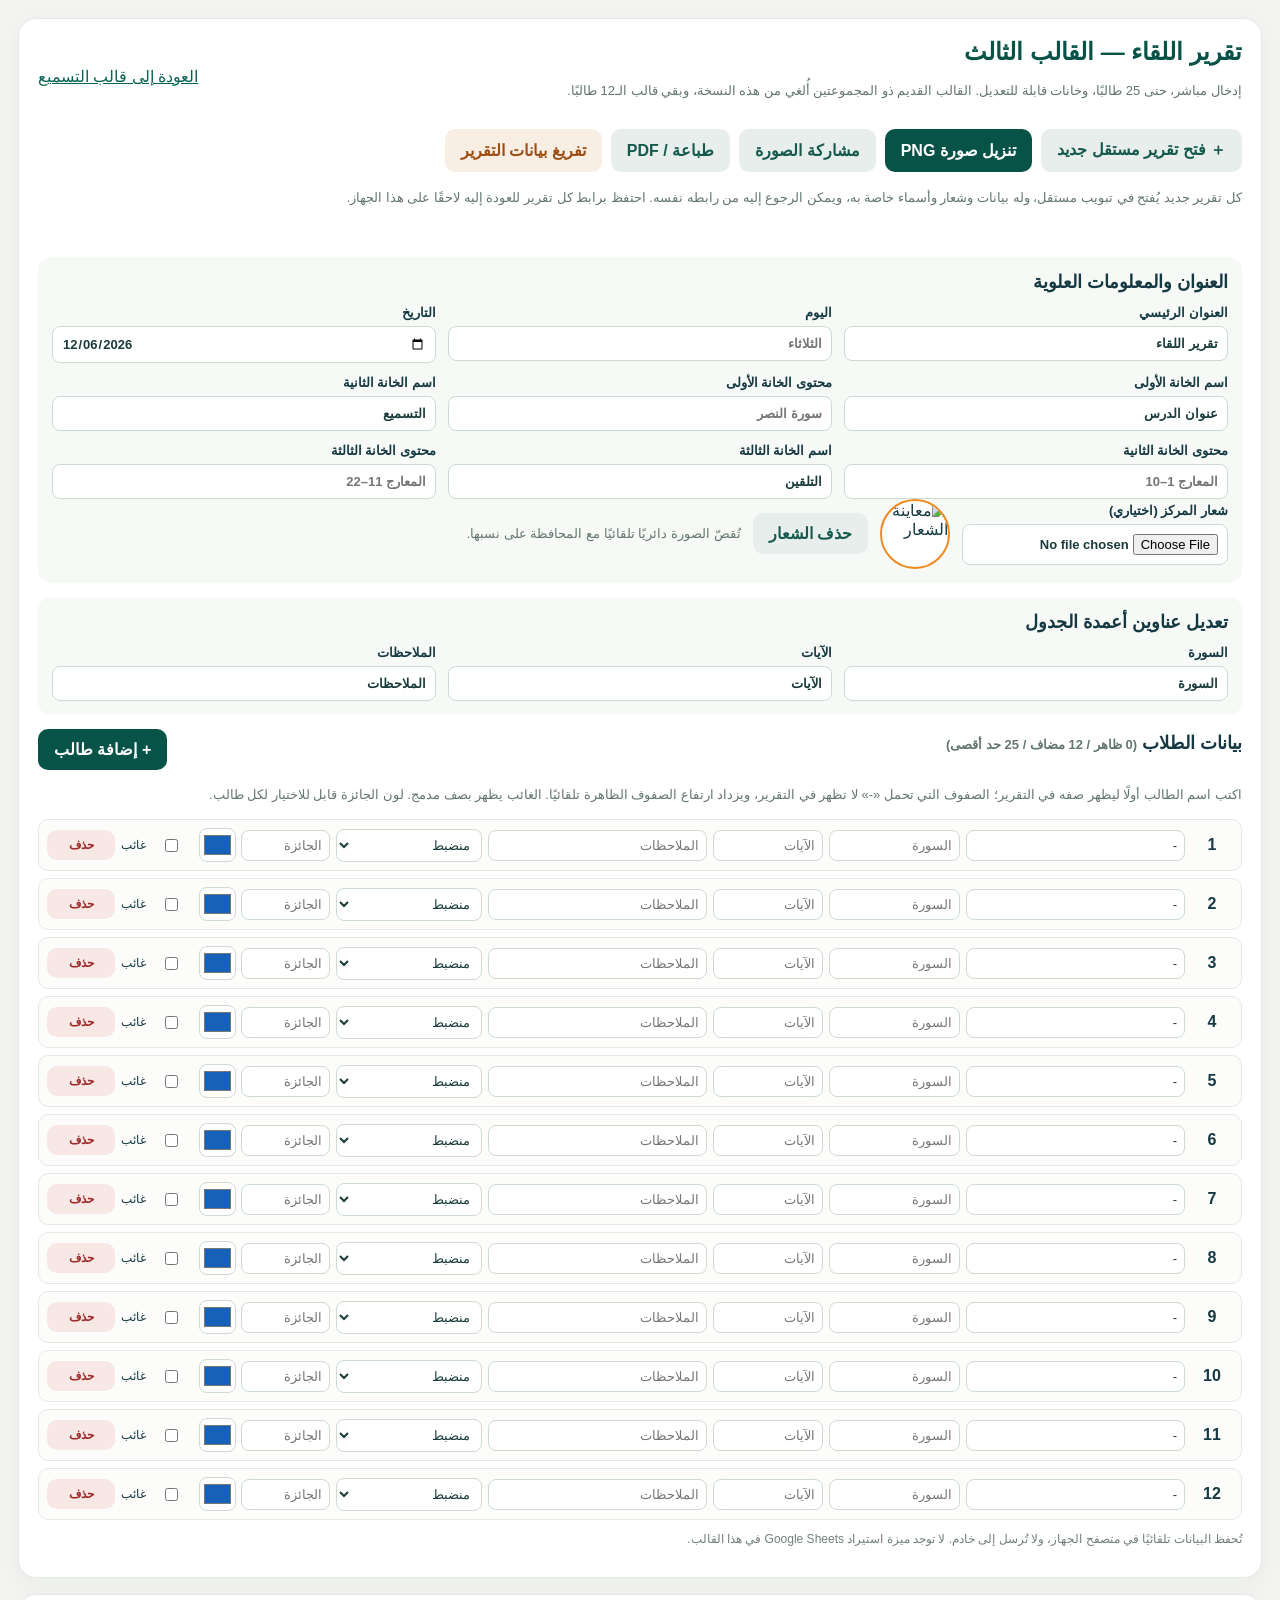
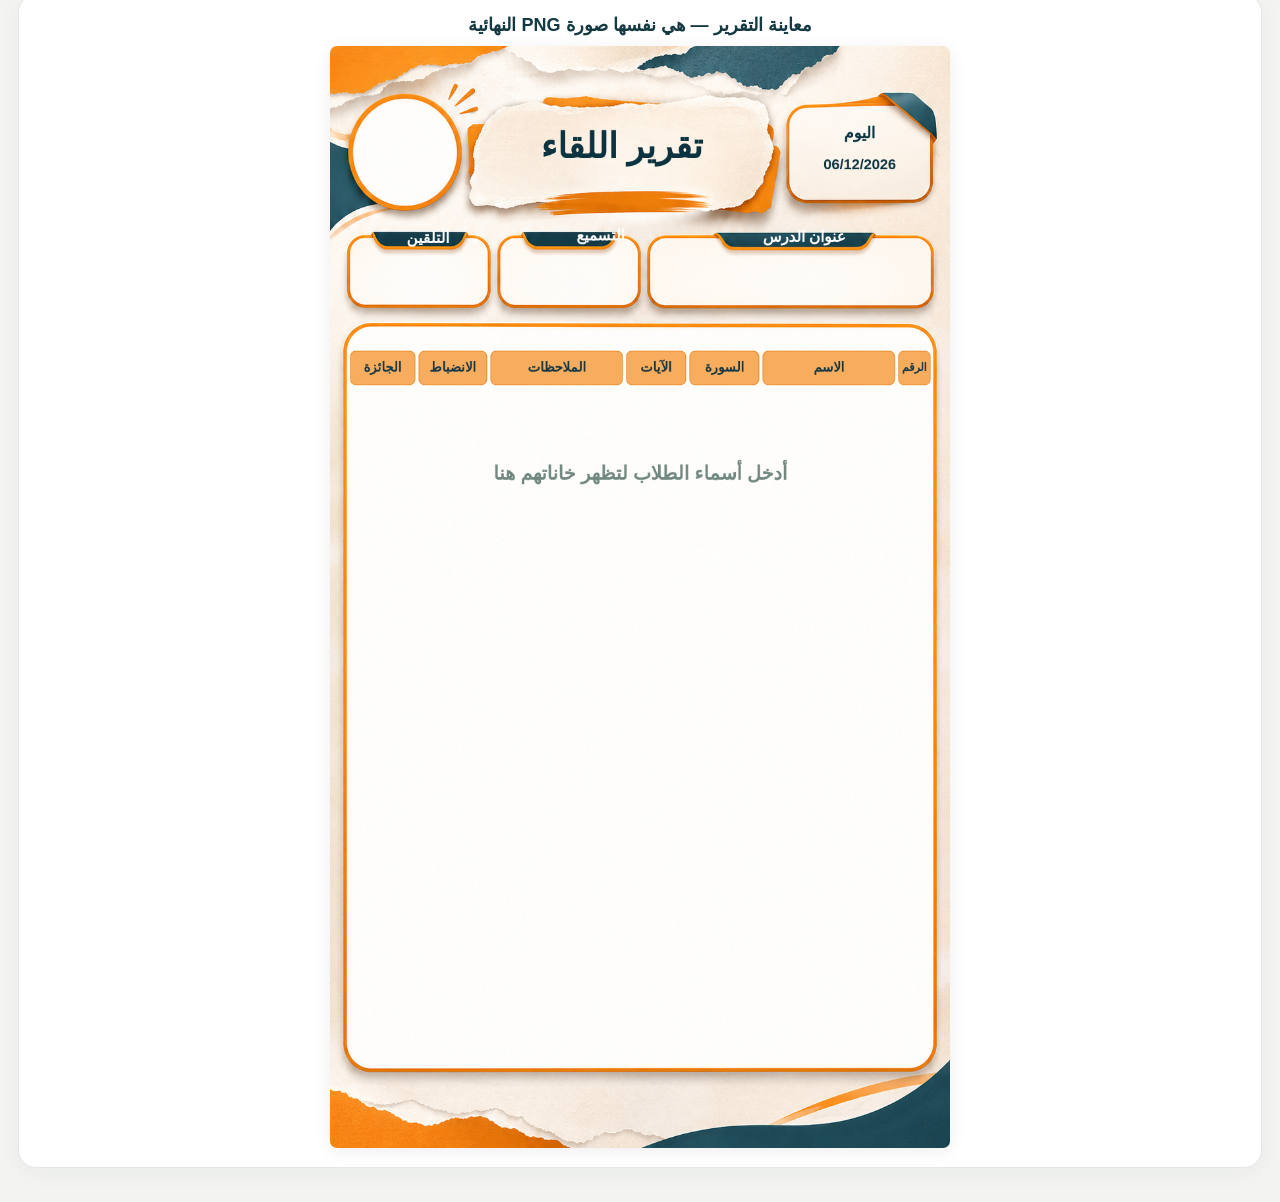
==== commit 165c7ec3: "Add independent report tabs with report-scoped local storage" ====
--- a/meeting.html
+++ b/meeting.html
@@ -8,7 +8,7 @@
 <title>تقرير اللقاء — قالب شعبة الكرام البررة</title>
 <style>
 :root{--ink:#0c3541;--orange:#f78112;--soft:#fff7ed;--line:#e7ddcf}
-*{box-sizing:border-box}body{margin:0;background:#f3f4f2;color:#153943;font-family:Tahoma,Arial,sans-serifbutton,input,select{font:inherit}button{cursor:pointer;border:0;border-radius:10px;padding:11px 16px;background:#075347;color:white;font-weight:700}button.secondary{background:#e7eeeb;color:#15594c}button.warn{background:#f8eee4;color:#9c4e14}a{color:#086454}.shell{max-width:1320px;margin:auto;padding:18px}.panel{background:#fff;border:1px solid #e2e8e4;border-radius:18px;padding:19px;margin-bottom:16px;box-shadow:0 5px 25px #1833280a}.topline{display:flex;align-items:center;justify-content:space-between;gap:10px;flex-wrap:wrap}.topline h1{margin:0;color:#075347}.subtle{color:#63766f;font-size:13px;line-height:1.8}.actions{display:flex;gap:9px;flex-wrap:wrap;margin:14px 0}.fields{display:grid;grid-template-columns:repeat(3,minmax(0,1fr));gap:12px;margin-top:12px}.field{display:flex;flex-direction:column;gap:6px;font-size:13px;font-weight:700}.field input,.field select,.editing input,.editing select{border:1px solid #cddbd3;border-radius:8px;background:#fff;color:#193b39;padding:9px;width:100%;min-width:0}.head-controls{background:#f6f9f6;border-radius:13px;padding:14px;margin:14px 0}.head-controls h2,.students h2,.preview h2{font-size:18px;margin:0 0 10px}.label-edit{display:grid;grid-template-columns:1fr 1fr;gap:8px}.logo-preview{width:70px;height:70px;object-fit:cover;border-radius:50%;border:2px solid #ed8b1e;background:#fff}.logo-options{display:flex;align-items:center;gap:12px;flex-wrap:wrap}.students{margin-top:12px}.students-head{display:flex;align-items:center;justify-content:space-between;gap:10px;flex-wrap:wrap}.rows{display:grid;gap:7px}.editing{display:grid;grid-template-columns:42px minmax(130px,1.5fr) minmax(90px,.9fr) minmax(80px,.75fr) minmax(160px,1.5fr) minmax(100px,1fr) minmax(100px,.9fr) 72px 68px;gap:6px;align-items:center;padding:8px;border:1px solid #e5e9e5;border-radius:10px;background:#fcfdfb}.editing .num{font-weight:700;text-align:center}.editing input,.editing select{font-size:13px;padding:7px}.editing .gone{display:flex;gap:3px;align-items:center;font-size:12px;white-space:nowrap}.editing .remove{background:#f7e7e5;color:#9d2929;padding:8px 4px;font-size:12px}.editing.absent{background:#fff0ed}.labels{color:#6d8078;background:#f1f5f2;font-size:12px;font-weight:700}.prize{display:flex;gap:5px;align-items:center}.prize input[type=color]{width:37px;height:34px;padding:2px;flex:none}.preview{text-align:center}.preview canvas{width:min(100%,620px);height:auto;display:block;margin:auto;border-radius:7px;box-shadow:0 3px 18px #00000012}.status{font-size:13px;color:#206855;min-height:20px}.footer{font-size:12px;color:#708078}.editing input:disabled,.editing select:disabled{opacity:.48}
+*{box-sizing:border-box}body{margin:0;background:#f3f4f2;color:#153943;font-family:Tahoma,Arial,sans-serif}button,input,select{font:inherit}button{cursor:pointer;border:0;border-radius:10px;padding:11px 16px;background:#075347;color:white;font-weight:700}button.secondary{background:#e7eeeb;color:#15594c}button.warn{background:#f8eee4;color:#9c4e14}a{color:#086454}.shell{max-width:1320px;margin:auto;padding:18px}.panel{background:#fff;border:1px solid #e2e8e4;border-radius:18px;padding:19px;margin-bottom:16px;box-shadow:0 5px 25px #1833280a}.topline{display:flex;align-items:center;justify-content:space-between;gap:10px;flex-wrap:wrap}.topline h1{margin:0;color:#075347}.subtle{color:#63766f;font-size:13px;line-height:1.8}.actions{display:flex;gap:9px;flex-wrap:wrap;margin:14px 0}.fields{display:grid;grid-template-columns:repeat(3,minmax(0,1fr));gap:12px;margin-top:12px}.field{display:flex;flex-direction:column;gap:6px;font-size:13px;font-weight:700}.field input,.field select,.editing input,.editing select{border:1px solid #cddbd3;border-radius:8px;background:#fff;color:#193b39;padding:9px;width:100%;min-width:0}.head-controls{background:#f6f9f6;border-radius:13px;padding:14px;margin:14px 0}.head-controls h2,.students h2,.preview h2{font-size:18px;margin:0 0 10px}.label-edit{display:grid;grid-template-columns:1fr 1fr;gap:8px}.logo-preview{width:70px;height:70px;object-fit:cover;border-radius:50%;border:2px solid #ed8b1e;background:#fff}.logo-options{display:flex;align-items:center;gap:12px;flex-wrap:wrap}.students{margin-top:12px}.students-head{display:flex;align-items:center;justify-content:space-between;gap:10px;flex-wrap:wrap}.rows{display:grid;gap:7px}.editing{display:grid;grid-template-columns:42px minmax(130px,1.5fr) minmax(90px,.9fr) minmax(80px,.75fr) minmax(160px,1.5fr) minmax(100px,1fr) minmax(100px,.9fr) 72px 68px;gap:6px;align-items:center;padding:8px;border:1px solid #e5e9e5;border-radius:10px;background:#fcfdfb}.editing .num{font-weight:700;text-align:center}.editing input,.editing select{font-size:13px;padding:7px}.editing .gone{display:flex;gap:3px;align-items:center;font-size:12px;white-space:nowrap}.editing .remove{background:#f7e7e5;color:#9d2929;padding:8px 4px;font-size:12px}.editing.absent{background:#fff0ed}.labels{color:#6d8078;background:#f1f5f2;font-size:12px;font-weight:700}.prize{display:flex;gap:5px;align-items:center}.prize input[type=color]{width:37px;height:34px;padding:2px;flex:none}.preview{text-align:center}.preview canvas{width:min(100%,620px);height:auto;display:block;margin:auto;border-radius:7px;box-shadow:0 3px 18px #00000012}.status{font-size:13px;color:#206855;min-height:20px}.footer{font-size:12px;color:#708078}.editing input:disabled,.editing select:disabled{opacity:.48}
 @media(max-width:1000px){.editing{grid-template-columns:32px repeat(3,minmax(0,1fr));}.editing>*{min-width:0}.labels{display:none}.rows{grid-template-columns:1fr 1fr}.editing{display:flex;flex-wrap:wrap}.editing .num{width:25px}.editing>input,.editing>select,.editing>.prize{flex:1 1 130px}.editing .gone,.editing .remove{flex:none}.editing .prize input[type=text]{min-width:40px}}
 @media(max-width:660px){.shell{padding:9px}.panel{padding:12px}.fields,.label-edit,.rows{grid-template-columns:1fr}.topline h1{font-size:21px}.editing{padding:8px}}
 @media print{@page{size:portrait;margin:0}body{background:white}.panel{display:none}.panel.preview{display:block;margin:0;padding:0;border:0;box-shadow:none}.preview h2,.footer{display:none}.shell{padding:0;max-width:none}.preview canvas{width:100%;height:auto;box-shadow:none;border-radius:0;max-height:100vh;object-fit:contain}}
@@ -18,8 +18,8 @@
 <main class="shell">
 <section class="panel">
   <div class="topline"><div><h1>تقرير اللقاء — القالب الثالث</h1><p class="subtle">إدخال مباشر، حتى 25 طالبًا، وخانات قابلة للتعديل. القالب القديم ذو المجموعتين أُلغي من هذه النسخة، وبقي قالب الـ12 طالبًا.</p></div><a href="index.html">العودة إلى قالب التسميع</a></div>
-  <div class="actions"><button id="download">تنزيل صورة PNG</button><button id="share" class="secondary">مشاركة الصورة</button><button id="print" class="secondary">طباعة / PDF</button><button id="reset" class="warn">تفريغ بيانات التقرير</button></div>
-  <p id="message" class="status" aria-live="polite"></p>
+  <div class="actions"><button id="newReport" class="secondary" type="button">＋ فتح تقرير مستقل جديد</button><button id="download">تنزيل صورة PNG</button><button id="share" class="secondary">مشاركة الصورة</button><button id="print" class="secondary">طباعة / PDF</button><button id="reset" class="warn">تفريغ بيانات التقرير</button></div>
+  <p class="subtle">كل تقرير جديد يُفتح في تبويب مستقل، وله بيانات وشعار وأسماء خاصة به، ويمكن الرجوع إليه من رابطه نفسه. احتفظ برابط كل تقرير للعودة إليه لاحقًا على هذا الجهاز.</p><p id="message" class="status" aria-live="polite"></p>
   <div class="head-controls"><h2>العنوان والمعلومات العلوية</h2>
     <div class="fields">
       <label class="field">العنوان الرئيسي<input id="title" value="تقرير اللقاء" maxlength="45"></label>
@@ -47,7 +47,9 @@
 <script>
 (()=>{'use strict';
 const $=id=>document.getElementById(id),canvas=$('report'),ctx=canvas.getContext('2d');
-const STORAGE='fatima-hoffaz:meeting-v2';const MAX=25;
+const reportId=new URLSearchParams(location.search).get('report');const STORAGE='fatima-hoffaz:meeting-v2'+(reportId?':'+reportId:'');const MAX=25;
+$('newReport').addEventListener('click',()=>{const id=(crypto.randomUUID?.()||Date.now().toString(36)+'-'+Math.random().toString(36).slice(2));const url=new URL('meeting.html',location.href);url.searchParams.set('report',id);window.open(url.href,'_blank','noopener');});
+const backLink=document.querySelector('.topline a');if(reportId){const url=new URL('index.html',location.href);url.searchParams.set('report',reportId);backLink.href=url.href;}
 const img=new Image();img.src='./meeting-background.png';
 const defaults=()=>({title:'تقرير اللقاء',day:'',date:new Date().toLocaleDateString('en-CA',{timeZone:'Asia/Amman'}),label1:'عنوان الدرس',value1:'',label2:'التسميع',value2:'',label3:'التلقين',value3:'',headSurah:'السورة',headVerses:'الآيات',headNotes:'الملاحظات',logo:null,students:[]});
 let state=defaults(),logoImg=null,painting=0;
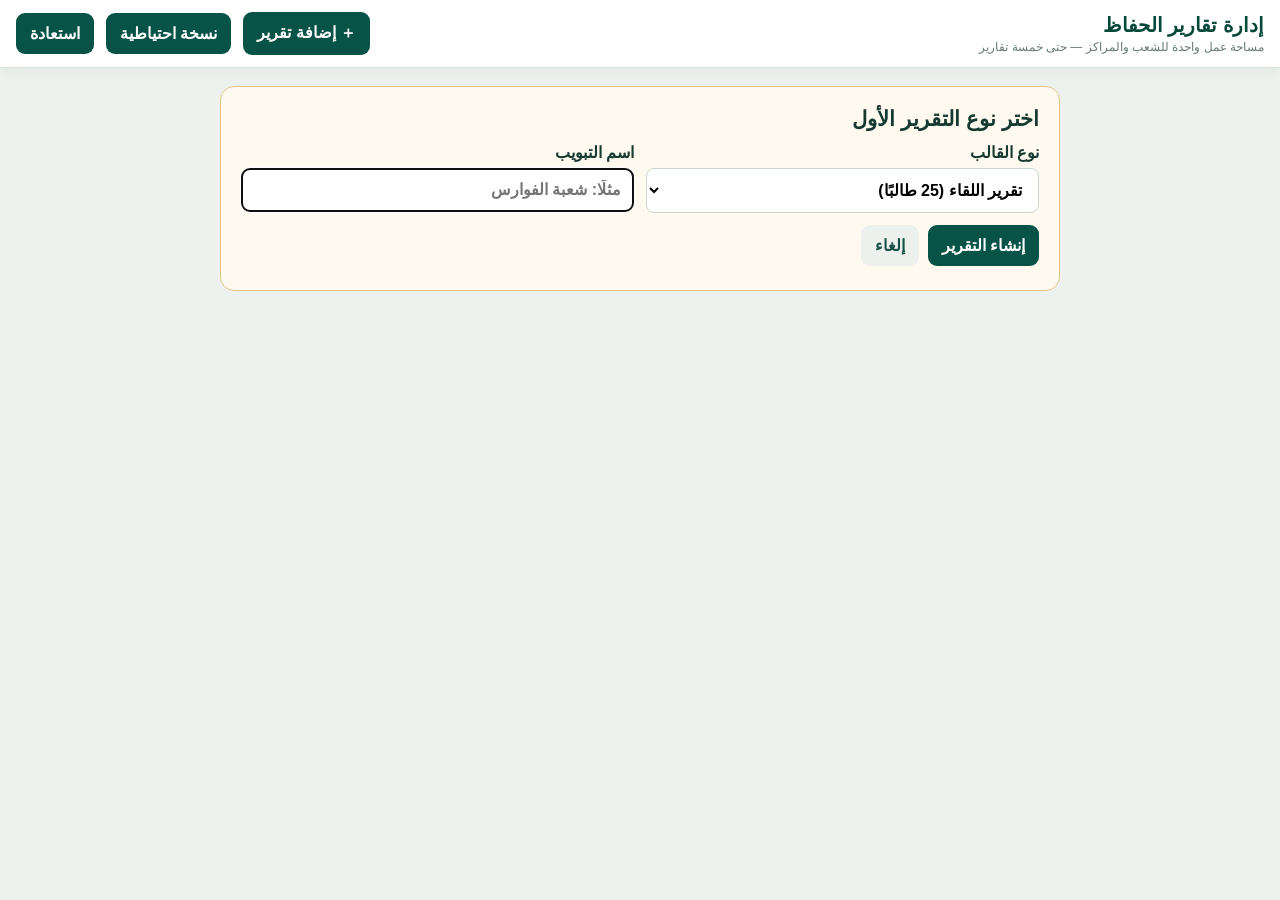
==== commit 5cc4b3ec: "Redirect legacy meeting page to single-page report workspace" ====
--- a/meeting.html
+++ b/meeting.html
@@ -3,161 +3,16 @@
 <head>
 <meta charset="utf-8">
 <meta name="viewport" content="width=device-width,initial-scale=1">
-<link rel="manifest" href="./manifest.webmanifest">
-<meta name="theme-color" content="#104C39">
-<title>تقرير اللقاء — قالب شعبة الكرام البررة</title>
-<style>
-:root{--ink:#0c3541;--orange:#f78112;--soft:#fff7ed;--line:#e7ddcf}
-*{box-sizing:border-box}body{margin:0;background:#f3f4f2;color:#153943;font-family:Tahoma,Arial,sans-serif}button,input,select{font:inherit}button{cursor:pointer;border:0;border-radius:10px;padding:11px 16px;background:#075347;color:white;font-weight:700}button.secondary{background:#e7eeeb;color:#15594c}button.warn{background:#f8eee4;color:#9c4e14}a{color:#086454}.shell{max-width:1320px;margin:auto;padding:18px}.panel{background:#fff;border:1px solid #e2e8e4;border-radius:18px;padding:19px;margin-bottom:16px;box-shadow:0 5px 25px #1833280a}.topline{display:flex;align-items:center;justify-content:space-between;gap:10px;flex-wrap:wrap}.topline h1{margin:0;color:#075347}.subtle{color:#63766f;font-size:13px;line-height:1.8}.actions{display:flex;gap:9px;flex-wrap:wrap;margin:14px 0}.fields{display:grid;grid-template-columns:repeat(3,minmax(0,1fr));gap:12px;margin-top:12px}.field{display:flex;flex-direction:column;gap:6px;font-size:13px;font-weight:700}.field input,.field select,.editing input,.editing select{border:1px solid #cddbd3;border-radius:8px;background:#fff;color:#193b39;padding:9px;width:100%;min-width:0}.head-controls{background:#f6f9f6;border-radius:13px;padding:14px;margin:14px 0}.head-controls h2,.students h2,.preview h2{font-size:18px;margin:0 0 10px}.label-edit{display:grid;grid-template-columns:1fr 1fr;gap:8px}.logo-preview{width:70px;height:70px;object-fit:cover;border-radius:50%;border:2px solid #ed8b1e;background:#fff}.logo-options{display:flex;align-items:center;gap:12px;flex-wrap:wrap}.students{margin-top:12px}.students-head{display:flex;align-items:center;justify-content:space-between;gap:10px;flex-wrap:wrap}.rows{display:grid;gap:7px}.editing{display:grid;grid-template-columns:42px minmax(130px,1.5fr) minmax(90px,.9fr) minmax(80px,.75fr) minmax(160px,1.5fr) minmax(100px,1fr) minmax(100px,.9fr) 72px 68px;gap:6px;align-items:center;padding:8px;border:1px solid #e5e9e5;border-radius:10px;background:#fcfdfb}.editing .num{font-weight:700;text-align:center}.editing input,.editing select{font-size:13px;padding:7px}.editing .gone{display:flex;gap:3px;align-items:center;font-size:12px;white-space:nowrap}.editing .remove{background:#f7e7e5;color:#9d2929;padding:8px 4px;font-size:12px}.editing.absent{background:#fff0ed}.labels{color:#6d8078;background:#f1f5f2;font-size:12px;font-weight:700}.prize{display:flex;gap:5px;align-items:center}.prize input[type=color]{width:37px;height:34px;padding:2px;flex:none}.preview{text-align:center}.preview canvas{width:min(100%,620px);height:auto;display:block;margin:auto;border-radius:7px;box-shadow:0 3px 18px #00000012}.status{font-size:13px;color:#206855;min-height:20px}.footer{font-size:12px;color:#708078}.editing input:disabled,.editing select:disabled{opacity:.48}
-@media(max-width:1000px){.editing{grid-template-columns:32px repeat(3,minmax(0,1fr));}.editing>*{min-width:0}.labels{display:none}.rows{grid-template-columns:1fr 1fr}.editing{display:flex;flex-wrap:wrap}.editing .num{width:25px}.editing>input,.editing>select,.editing>.prize{flex:1 1 130px}.editing .gone,.editing .remove{flex:none}.editing .prize input[type=text]{min-width:40px}}
-@media(max-width:660px){.shell{padding:9px}.panel{padding:12px}.fields,.label-edit,.rows{grid-template-columns:1fr}.topline h1{font-size:21px}.editing{padding:8px}}
-@media print{@page{size:portrait;margin:0}body{background:white}.panel{display:none}.panel.preview{display:block;margin:0;padding:0;border:0;box-shadow:none}.preview h2,.footer{display:none}.shell{padding:0;max-width:none}.preview canvas{width:100%;height:auto;box-shadow:none;border-radius:0;max-height:100vh;object-fit:contain}}
-</style>
+<title>الانتقال إلى إدارة تقارير الحفاظ</title>
+<meta name="robots" content="noindex">
+<style>body{font-family:Tahoma,Arial,sans-serif;background:#f5f7f4;color:#173c36;margin:0;display:grid;place-items:center;min-height:100vh;text-align:center;padding:22px}main{background:white;max-width:520px;padding:30px;border:1px solid #d7e6dd;border-radius:16px}a{color:#09614c;font-weight:bold}</style>
+<script>
+  // روابط meeting.html القديمة تفتح مساحة العمل الموحدة بدل صفحة ثانية.
+  const destination=new URL('./index.html',location.href);
+  for(const [key,value] of new URLSearchParams(location.search))destination.searchParams.set(key,value);
+  destination.searchParams.set('view','meeting');
+  location.replace(destination.href);
+</script>
 </head>
-<body>
-<main class="shell">
-<section class="panel">
-  <div class="topline"><div><h1>تقرير اللقاء — القالب الثالث</h1><p class="subtle">إدخال مباشر، حتى 25 طالبًا، وخانات قابلة للتعديل. القالب القديم ذو المجموعتين أُلغي من هذه النسخة، وبقي قالب الـ12 طالبًا.</p></div><a href="index.html">العودة إلى قالب التسميع</a></div>
-  <div class="actions"><button id="newReport" class="secondary" type="button">＋ فتح تقرير مستقل جديد</button><button id="download">تنزيل صورة PNG</button><button id="share" class="secondary">مشاركة الصورة</button><button id="print" class="secondary">طباعة / PDF</button><button id="reset" class="warn">تفريغ بيانات التقرير</button></div>
-  <p class="subtle">كل تقرير جديد يُفتح في تبويب مستقل، وله بيانات وشعار وأسماء خاصة به، ويمكن الرجوع إليه من رابطه نفسه. احتفظ برابط كل تقرير للعودة إليه لاحقًا على هذا الجهاز.</p><p id="message" class="status" aria-live="polite"></p>
-  <div class="head-controls"><h2>العنوان والمعلومات العلوية</h2>
-    <div class="fields">
-      <label class="field">العنوان الرئيسي<input id="title" value="تقرير اللقاء" maxlength="45"></label>
-      <label class="field">اليوم<input id="day" placeholder="الثلاثاء" maxlength="20"></label>
-      <label class="field">التاريخ<input id="date" type="date"></label>
-      <label class="field">اسم الخانة الأولى<input id="label1" value="عنوان الدرس"></label>
-      <label class="field">محتوى الخانة الأولى<input id="value1" placeholder="سورة النصر"></label>
-      <label class="field">اسم الخانة الثانية<input id="label2" value="التسميع"></label>
-      <label class="field">محتوى الخانة الثانية<input id="value2" placeholder="المعارج 1–10"></label>
-      <label class="field">اسم الخانة الثالثة<input id="label3" value="التلقين"></label>
-      <label class="field">محتوى الخانة الثالثة<input id="value3" placeholder="المعارج 11–22"></label>
-    </div>
-    <div class="logo-options"><label class="field">شعار المركز (اختياري)<input id="logoFile" type="file" accept="image/png,image/jpeg,image/webp"></label><img class="logo-preview" id="logoPreview" alt="معاينة الشعار"><button class="secondary" id="removeLogo">حذف الشعار</button><span class="subtle">تُقصّ الصورة دائريًا تلقائيًا مع المحافظة على نسبها.</span></div>
-  </div>
-  <div class="head-controls"><h2>تعديل عناوين أعمدة الجدول</h2>
-    <div class="fields"><label class="field">السورة<input id="headSurah" value="السورة"></label><label class="field">الآيات<input id="headVerses" value="الآيات"></label><label class="field">الملاحظات<input id="headNotes" value="الملاحظات"></label></div>
-  </div>
-  <div class="students"><div class="students-head"><h2>بيانات الطلاب <span id="counter" class="subtle"></span></h2><button id="addStudent">+ إضافة طالب</button></div>
-  <p class="subtle">اكتب اسم الطالب أولًا ليظهر صفه في التقرير؛ الصفوف التي تحمل «-» لا تظهر في التقرير، ويزداد ارتفاع الصفوف الظاهرة تلقائيًا. الغائب يظهر بصف مدمج. لون الجائزة قابل للاختيار لكل طالب.</p>
-  <div class="rows" id="rows"></div></div>
-  <p class="footer">تُحفظ البيانات تلقائيًا في متصفح الجهاز، ولا تُرسل إلى خادم. لا توجد ميزة استيراد Google Sheets في هذا القالب.</p>
-</section>
-<section class="panel preview"><h2>معاينة التقرير — هي نفسها صورة PNG النهائية</h2><canvas id="report" width="941" height="1672" aria-label="معاينة تقرير اللقاء"></canvas></section>
-</main>
-<script>
-(()=>{'use strict';
-const $=id=>document.getElementById(id),canvas=$('report'),ctx=canvas.getContext('2d');
-const reportId=new URLSearchParams(location.search).get('report');const STORAGE='fatima-hoffaz:meeting-v2'+(reportId?':'+reportId:'');const MAX=25;
-$('newReport').addEventListener('click',()=>{const id=(crypto.randomUUID?.()||Date.now().toString(36)+'-'+Math.random().toString(36).slice(2));const url=new URL('meeting.html',location.href);url.searchParams.set('report',id);window.open(url.href,'_blank','noopener');});
-const backLink=document.querySelector('.topline a');if(reportId){const url=new URL('index.html',location.href);url.searchParams.set('report',reportId);backLink.href=url.href;}
-const img=new Image();img.src='./meeting-background.png';
-const defaults=()=>({title:'تقرير اللقاء',day:'',date:new Date().toLocaleDateString('en-CA',{timeZone:'Asia/Amman'}),label1:'عنوان الدرس',value1:'',label2:'التسميع',value2:'',label3:'التلقين',value3:'',headSurah:'السورة',headVerses:'الآيات',headNotes:'الملاحظات',logo:null,students:[]});
-let state=defaults(),logoImg=null,painting=0;
-const blank=()=>({name:'-',surah:'',verses:'',notes:'',discipline:'good',award:'',awardColor:'#1761b9',absent:false});
-try{const saved=JSON.parse(localStorage.getItem(STORAGE)||'null');if(saved&&typeof saved==='object')state={...state,...saved,students:Array.isArray(saved.students)?saved.students.slice(0,MAX).map(s=>({...blank(),...s})):[]}}catch(e){}
-function message(s){$('message').textContent=s}
-function save(){try{localStorage.setItem(STORAGE,JSON.stringify(state))}catch(e){message('المساحة المحلية ممتلئة؛ قد لا تُحفظ الصورة أو البيانات.')}}
-function field(name){return String(state[name]||'')}
-const topIds=['title','day','date','label1','value1','label2','value2','label3','value3','headSurah','headVerses','headNotes'];
-for(const id of topIds){$(id).value=field(id);$(id).addEventListener('input',()=>{state[id]=$(id).value;save();render()})}
-function count(){const filled=state.students.filter(s=>s.name.trim()&&s.name.trim()!=='-').length;$('counter').textContent=`(${filled} ظاهر / ${state.students.length} مضاف / 25 حد أقصى)`;$('addStudent').disabled=state.students.length>=MAX}
-function node(tag,cls='',value){const x=document.createElement(tag);if(cls)x.className=cls;if(value!==undefined)x.textContent=value;return x}
-function input(s,key,placeholder){const x=node('input');x.type='text';x.placeholder=placeholder;x.value=s[key]||'';x.setAttribute('aria-label',placeholder);x.addEventListener('input',()=>{s[key]=x.value;save();count();render()});return x}
-function buildRows(){const parent=$('rows');parent.replaceChildren();state.students.forEach((s,i)=>{const row=node('div','editing'+(s.absent?' absent':''));row.append(node('span','num',String(i+1)));
- const name=input(s,'name','اسم الطالب');const surah=input(s,'surah','السورة');const verses=input(s,'verses','الآيات');const notes=input(s,'notes','الملاحظات');
- const dis=node('select');[['good','منضبط'],['bad','غير منضبط']].forEach(([v,t])=>{const o=new Option(t,v);dis.add(o)});dis.value=s.discipline;dis.addEventListener('change',()=>{s.discipline=dis.value;save();render()});
- const prize=node('div','prize');const prizeText=input(s,'award','الجائزة');const color=node('input');color.type='color';color.value=/^#[0-9a-f]{6}$/i.test(s.awardColor)?s.awardColor:'#1761b9';color.title='لون خانة الجائزة';color.addEventListener('input',()=>{s.awardColor=color.value;save();render()});prize.append(prizeText,color);
- const absent=node('label','gone');const cb=node('input');cb.type='checkbox';cb.checked=!!s.absent;cb.addEventListener('change',()=>{s.absent=cb.checked;row.classList.toggle('absent',s.absent);[surah,verses,notes,dis,prizeText,color].forEach(el=>el.disabled=s.absent);save();render()});absent.append(cb,document.createTextNode('غائب'));
- const del=node('button','remove','حذف');del.type='button';del.addEventListener('click',()=>{state.students.splice(i,1);save();buildRows();render()});
- [surah,verses,notes,dis,prizeText,color].forEach(el=>el.disabled=!!s.absent);
- row.append(name,surah,verses,notes,dis,prize,absent,del);parent.append(row)});count()}
-$('addStudent').addEventListener('click',()=>{if(state.students.length>=MAX)return;state.students.push(blank());save();buildRows();render();const inputs=$('rows').querySelectorAll('.editing');inputs[inputs.length-1]?.querySelector('input')?.focus()});
-$('reset').addEventListener('click',()=>{if(!confirm('تفريغ بيانات التقرير الحالي والأسماء؟'))return;state=defaults();logoImg=null;topIds.forEach(id=>$(id).value=field(id));$('logoFile').value='';$('logoPreview').removeAttribute('src');save();buildRows();render();message('تم تفريغ بيانات التقرير.')});
-function clamp(v,a,b){return Math.min(b,Math.max(a,v))}
-function text(t,x,y,max,font=24,color='#0d3542',weight='700',align='center'){t=String(t??'');ctx.save();ctx.direction='rtl';ctx.font=`${weight} ${font}px Tahoma, Arial, sans-serif`;ctx.fillStyle=color;ctx.textAlign=align;ctx.textBaseline='middle';let n=font;while(ctx.measureText(t).width>max&&n>10){n--;ctx.font=`${weight} ${n}px Tahoma, Arial, sans-serif`;}ctx.fillText(t,x,y,max);ctx.restore()}
-function rounded(x,y,w,h,r,fill,stroke,line=1){ctx.beginPath();ctx.roundRect(x,y,w,h,r);ctx.fillStyle=fill;ctx.fill();if(stroke){ctx.strokeStyle=stroke;ctx.lineWidth=line;ctx.stroke()}}
-async function loadLogo(data){if(!data)return null;return await new Promise(resolve=>{const im=new Image();im.onload=()=>resolve(im);im.onerror=()=>resolve(null);im.src=data})}
-function logoCrop(im){if(!im)return;const cx=113,cy=166,rad=77;ctx.save();ctx.beginPath();ctx.arc(cx,cy,rad,0,2*Math.PI);ctx.clip();const scale=Math.max(rad*2/im.width,rad*2/im.height),w=im.width*scale,h=im.height*scale;ctx.drawImage(im,cx-w/2,cy-h/2,w,h);ctx.restore()}
-function drawHeading(){ctx.fillStyle='#0d3542';text(state.title||'تقرير اللقاء',443,155,410,53,'#0c3440','900','center');
- const d=state.date?state.date.split('-').reverse().join('/'):'';
- text(state.day||'اليوم',804,133,155,24,'#0d3542','700','center');text(d,804,181,177,22,'#0d3542','700','center');
- // إحداثيات مستقلة لكل بطاقة: نقل النص فقط دون تحريك الخلفية الفنية.
- const infos=[
-   {x:595,w:298,k:'label1',v:'value1',dx:-24,dy:-10},
-   {x:310,w:262,k:'label2',v:'value2',dx:-31,dy:-12},
-   {x:31,w:261,k:'label3',v:'value3',dx:-13,dy:-8}
- ];
- infos.forEach(({x,w,k,v,dx,dy})=>{
-   text(state[k],x+w/2+dx,301+dy,w-26,23,'#ffffff','700','center');
-   text(state[v],x+w/2+dx,359+dy,w-22,24,'#0e3542');
- });
- logoCrop(logoImg)
-}
-function drawTable(){
- const students=state.students.filter(s=>s.name.trim()&&s.name.trim()!=='-').slice(0,MAX);
- const n=students.length;
- const right=911,top=463,bottom=1496, gap=6, headerH=51,headerGap=10;
- const widths=[48,200,105,90,200,103,98];
- const labels=['الرقم','الاسم',state.headSurah||'السورة',state.headVerses||'الآيات',state.headNotes||'الملاحظات','الانضباط','الجائزة'];
- const positions=[];let pos=right;
- for(const w of widths){pos-=w;positions.push(pos);pos-=gap}
- const drawCell=(x,y,w,h,fill,stroke='#E4BA83',r=7)=>{
-   rounded(x,y,w,h,Math.min(r,h/4),fill,stroke,1.05);
- };
- for(let j=0;j<7;j++){
-   drawCell(positions[j],top,widths[j],headerH,'#F7AD5D','#E88720',8);
-   text(labels[j],positions[j]+widths[j]/2,top+headerH/2,widths[j]-10,20,'#153746','800','center');
- }
- const startY=top+headerH+headerGap;
- const usable=bottom-startY;
- const rowGap=n>20?4:n>14?7:12;
- const rowH=n?Math.min(83,(usable-(n-1)*rowGap)/n):0;
- for(let i=0;i<n;i++){
-   const st=students[i],y=startY+i*(rowH+rowGap),mid=y+rowH/2;
-   const background=i%2===0?'#FFFBF4':'#FFF4E6';
-   drawCell(positions[0],y,widths[0],rowH,'#FCE6CD','#E6B383');
-   text(i+1,positions[0]+widths[0]/2,mid,widths[0]-8,19,'#133944','700');
-   if(st.absent){
-     // يبقى الاسم ظاهرًا، وتندمج فقط خانات السورة والآيات والملاحظات والانضباط والجائزة.
-     drawCell(positions[1],y,widths[1],rowH,'#F6E6C7');
-     text(st.name,positions[1]+widths[1]/2,mid,widths[1]-10,Math.min(22,Math.max(14,rowH*.55)),'#143B46','700');
-     const left=positions[6],mergedRight=positions[2]+widths[2],w=mergedRight-left;
-     drawCell(left,y,w,rowH,'#F9D8D3','#DD9A95');
-     text('غائب',left+w/2,mid,w-20,Math.min(30,Math.max(19,rowH*.55)),'#A52E2D','800');
-     continue;
-   }
-   const values=[st.name,st.surah,st.verses,st.notes,st.discipline==='bad'?'غير منضبط':'منضبط',st.award];
-   for(let j=1;j<7;j++){
-     let fill=background,fg='#143B46',size=j===1?22:19;
-     if(j===1){fill='#F6E6C7';size=22}
-     if(j===5){fill=st.discipline==='bad'?'#F3C4C1':'#BFDFC6';fg=st.discipline==='bad'?'#9D2928':'#185B37';size=17}
-     if(j===6&&st.award.trim()){fill=st.awardColor||'#1761b9';fg='#FFFFFF'}
-     drawCell(positions[j],y,widths[j],rowH,fill);
-     const value=String(values[j-1]||'');
-     if(j===4&&value.length>23&&rowH>42){
-       const words=value.split(/\s+/),half=Math.ceil(words.length/2);
-       text(words.slice(0,half).join(' '),positions[j]+widths[j]/2,mid-9,widths[j]-10,15,fg);
-       text(words.slice(half).join(' '),positions[j]+widths[j]/2,mid+9,widths[j]-10,15,fg);
-     }else text(value,positions[j]+widths[j]/2,mid,widths[j]-10,Math.min(size,Math.max(13,rowH*.55)),fg,j===1?'700':'600');
-   }
- }
- if(!n)text('أدخل أسماء الطلاب لتظهر خاناتهم هنا',471,650,720,29,'#728982','600');
-}
-function render(){const version=++painting;ctx.clearRect(0,0,941,1672);if(img.complete&&img.naturalWidth)ctx.drawImage(img,0,0,941,1672);else{ctx.fillStyle='#fff9f0';ctx.fillRect(0,0,941,1672)}drawHeading();drawTable()}
-img.onload=render;img.onerror=()=>message('تعذر تحميل خلفية التقرير. تأكد من وجود meeting-background.png');
-async function setLogo(data){state.logo=data;logoImg=await loadLogo(data);$('logoPreview').src=data||'';if(!data)$('logoPreview').removeAttribute('src');save();render()}
-$('logoFile').addEventListener('change',async e=>{const file=e.target.files?.[0];if(!file)return;if(file.size>8*1024*1024){message('اختر شعارًا أقل من 8 ميغابايت');return}const reader=new FileReader();reader.onload=async()=>{const im=await loadLogo(reader.result);if(!im){message('تعذر قراءة الصورة');return}const c=document.createElement('canvas');c.width=c.height=360;const q=c.getContext('2d');const sc=Math.max(360/im.width,360/im.height);q.drawImage(im,(360-im.width*sc)/2,(360-im.height*sc)/2,im.width*sc,im.height*sc);await setLogo(c.toDataURL('image/jpeg',.86));message('تمت إضافة الشعار وقصه ليتناسب مع الدائرة.')};reader.readAsDataURL(file)});
-$('removeLogo').addEventListener('click',()=>{$('logoFile').value='';setLogo(null)});
-function blob(){return new Promise((resolve,reject)=>canvas.toBlob(b=>b?resolve(b):reject(new Error('فشل إنشاء PNG')),'image/png'))}
-function filename(){return 'تقرير-اللقاء-'+(state.date||'بدون-تاريخ')+'.png'}
-function downloadFile(b){const u=URL.createObjectURL(b),a=document.createElement('a');a.href=u;a.download=filename();document.body.append(a);a.click();a.remove();setTimeout(()=>URL.revokeObjectURL(u),30000)}
-$('download').addEventListener('click',async()=>{try{if(!img.complete||!img.naturalWidth)throw Error('الخلفية لم تُحمّل بعد');render();downloadFile(await blob());message('تم تجهيز صورة PNG.')}catch(e){message(e.message)}});
-$('share').addEventListener('click',async()=>{try{render();const b=await blob(),file=new File([b],filename(),{type:'image/png'});if(navigator.canShare?.({files:[file]}))await navigator.share({files:[file],title:'تقرير اللقاء'});else downloadFile(b)}catch(e){if(e.name!=='AbortError')message(e.message)}});
-$('print').addEventListener('click',async()=>{render();window.print()});
-if(state.logo){loadLogo(state.logo).then(im=>{logoImg=im;if(im)$('logoPreview').src=state.logo;render()})}
-if(!state.students.length){state.students=Array.from({length:12},()=>blank())}
-buildRows();render();
-})();
-</script>
-</body>
-</html>
+<body><main><h1>انتقل تقرير اللقاء إلى مساحة العمل الموحدة</h1><p>جميع التقارير أصبحت تُدار من صفحة واحدة.</p><a href="./index.html?view=meeting">افتح إدارة التقارير</a></main></body>
+</html>
